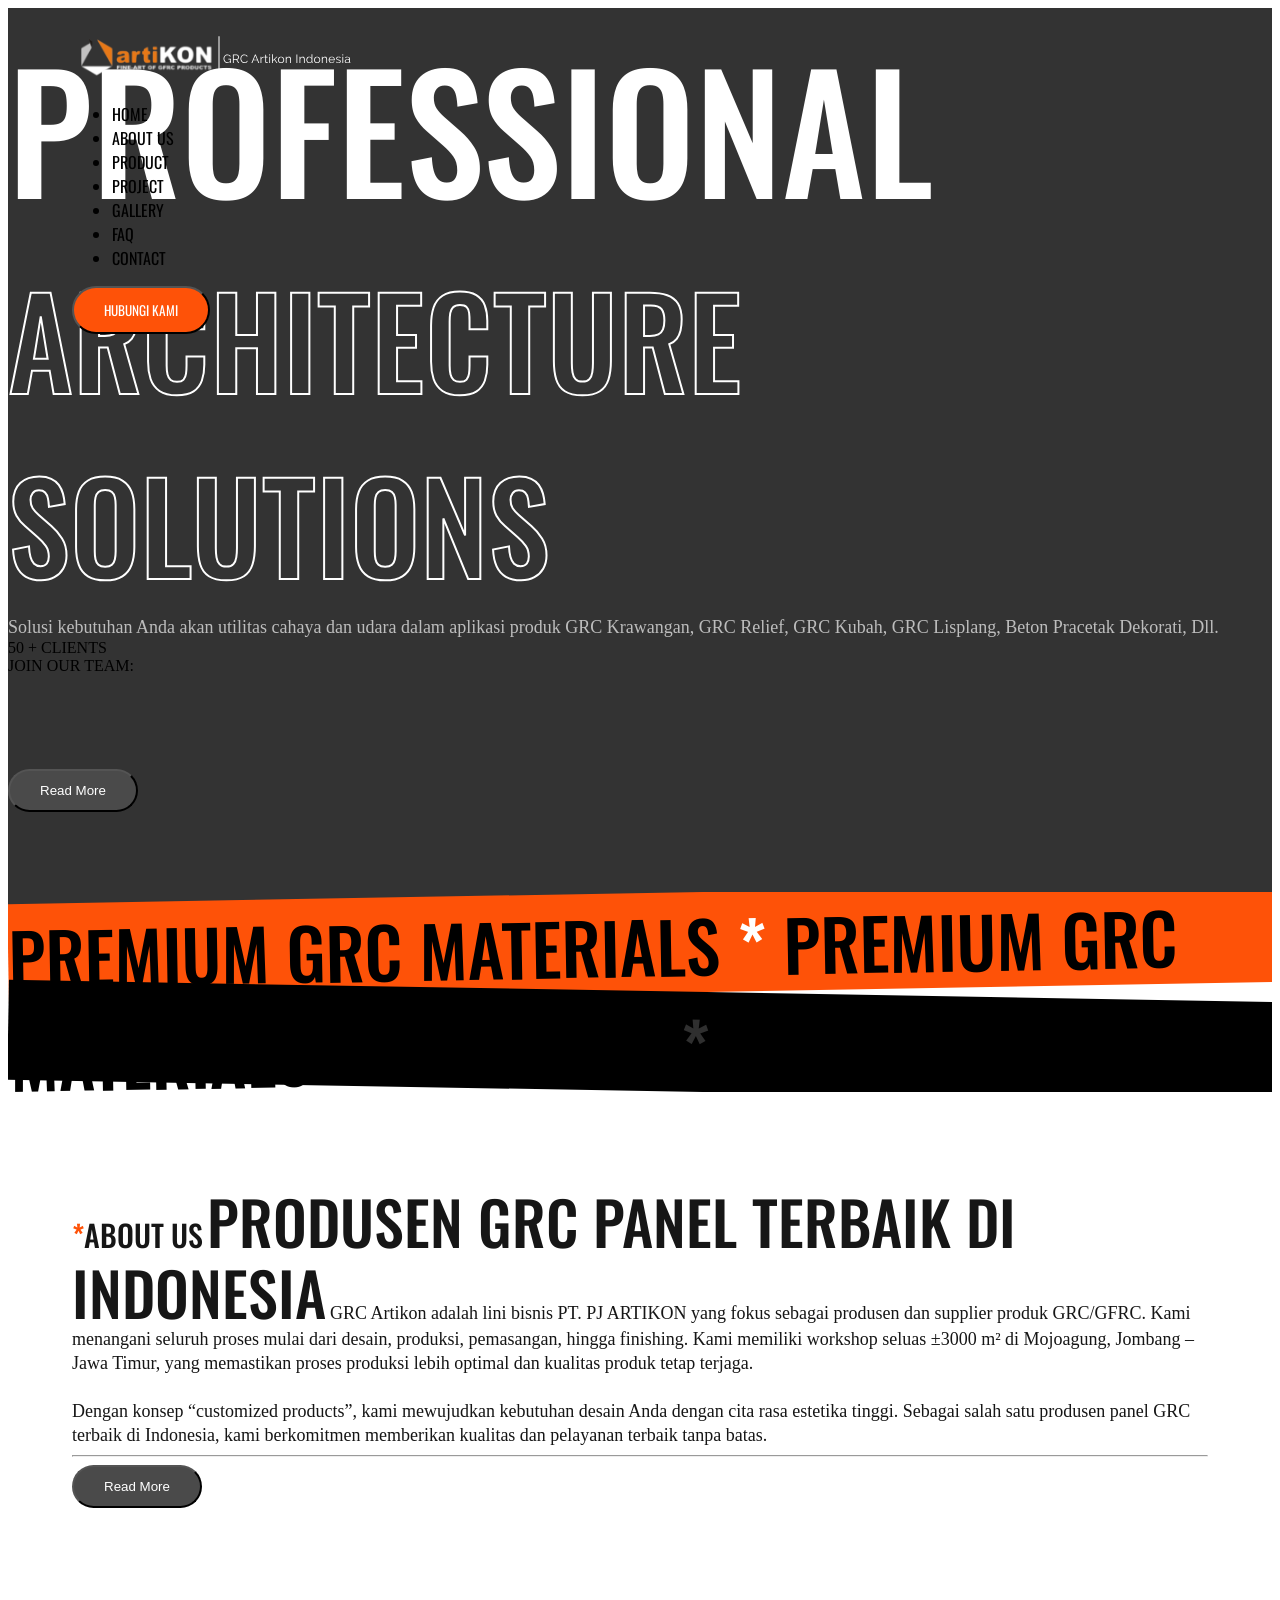
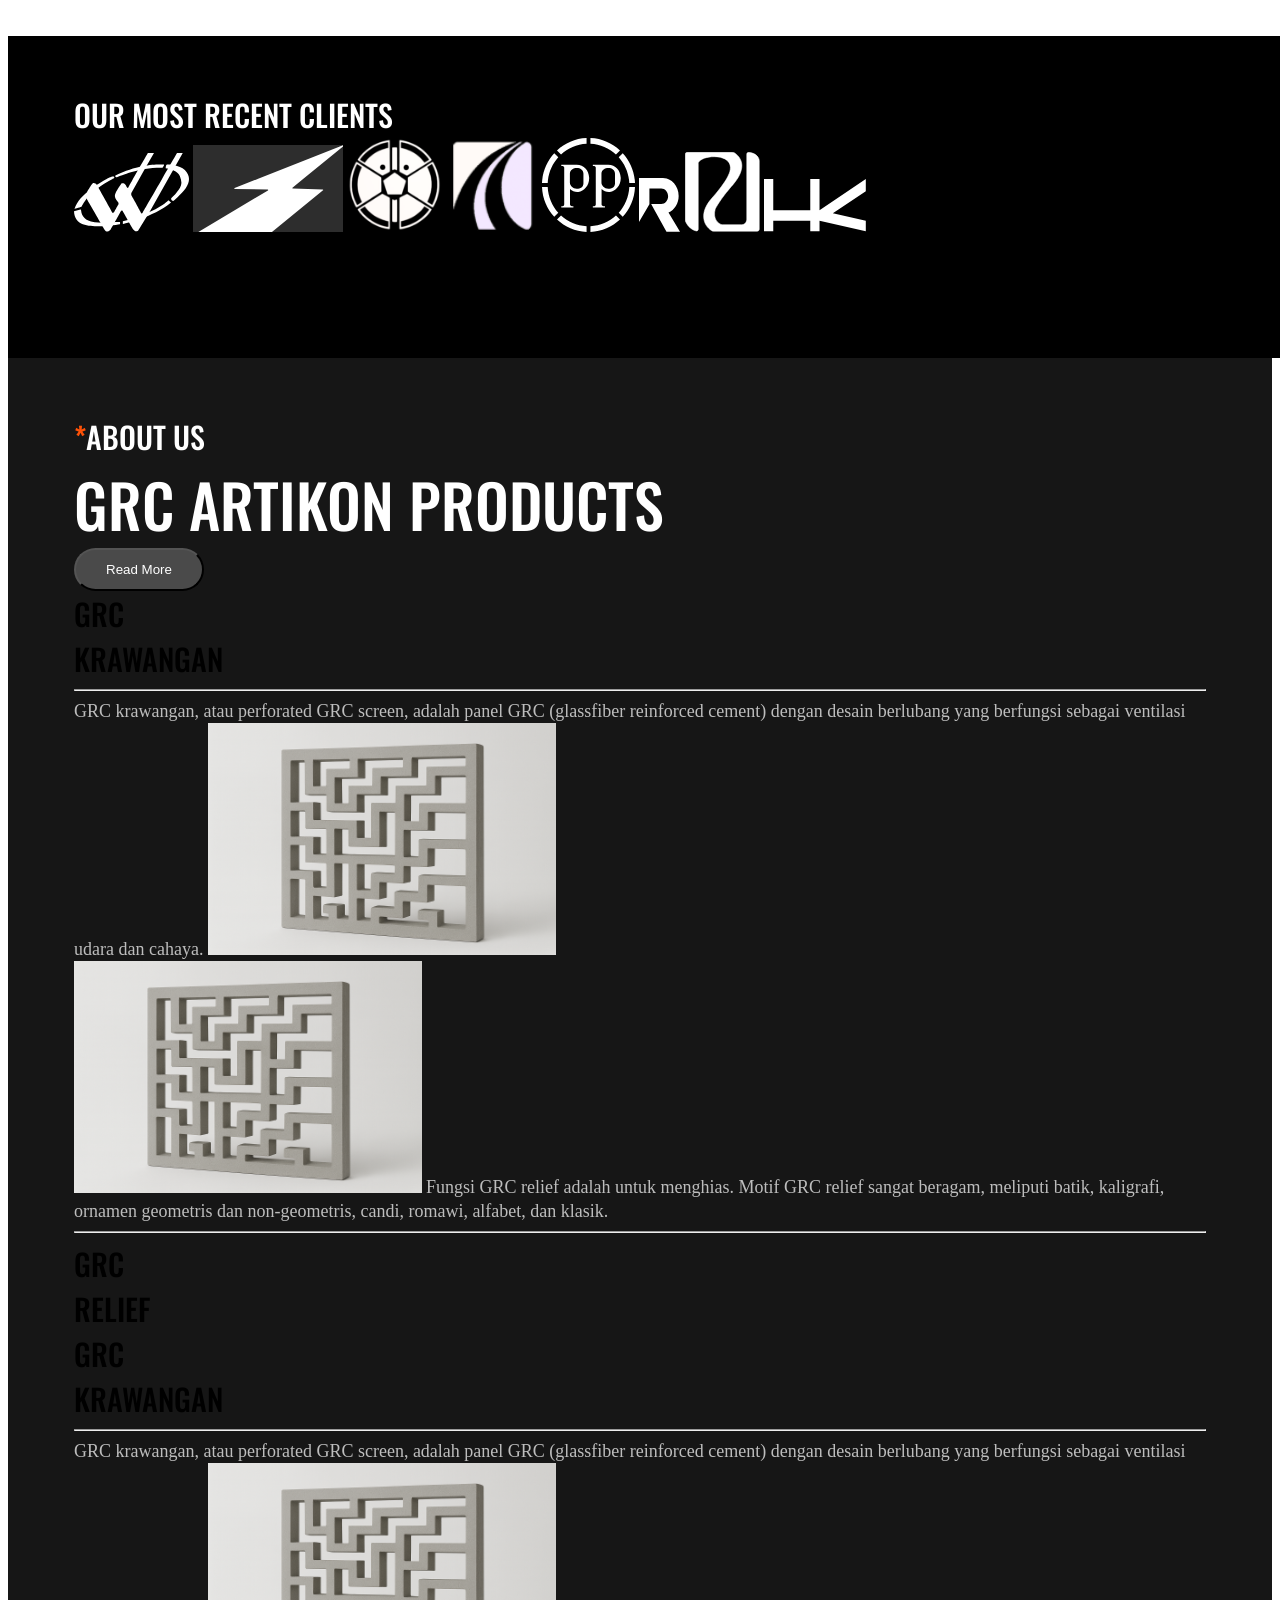
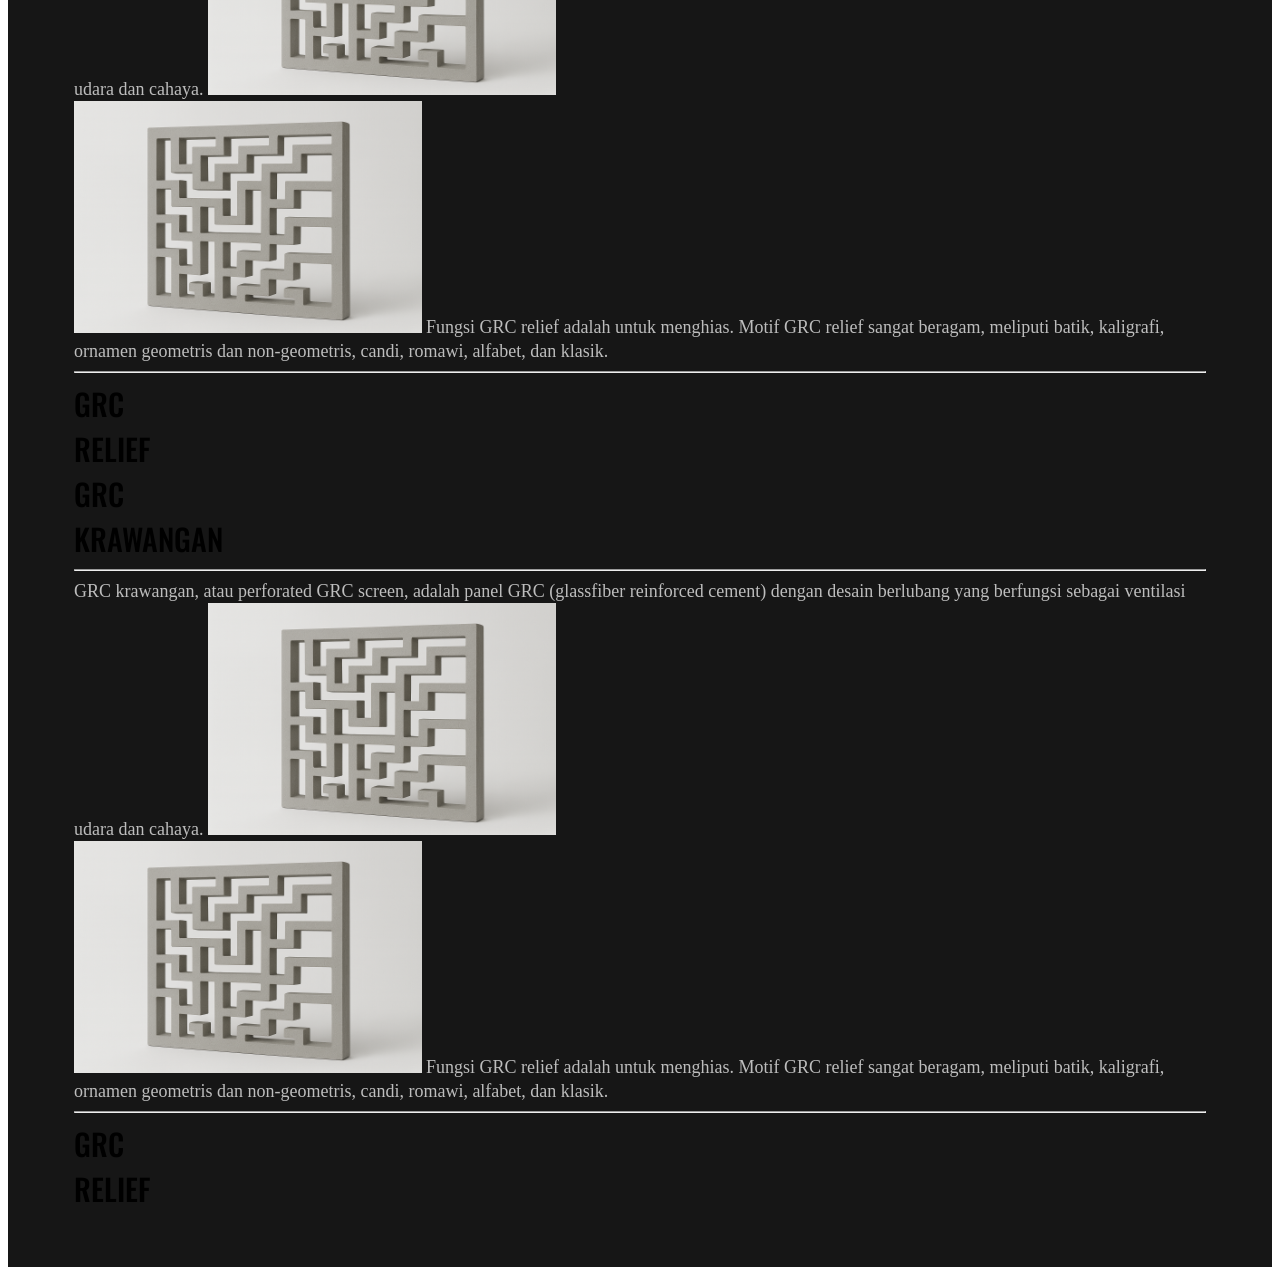
==== index.html @ be8dca6e "Signed-off-by: mhmfarhan <frhn.sidoarjo@gmail.com>" ====
<!DOCTYPE html>
<html lang="en">
<head>
  <meta charset="UTF-8">
  <meta name="viewport" content="width=device-width, initial-scale=1.0">
  <script src="https://cdn.jsdelivr.net/npm/@tailwindcss/browser@4"></script>
  <title>Articon | Landing Page</title>
  <link rel="stylesheet" href="style.css">

  <!-- font -->
  <link rel="preconnect" href="https://fonts.googleapis.com">
  <link rel="preconnect" href="https://fonts.gstatic.com" crossorigin>
  <link href="https://fonts.googleapis.com/css2?family=Oswald:wght@200..700&display=swap" rel="stylesheet">

  <!-- font awesome -->
  <link rel="stylesheet" href="https://cdnjs.cloudflare.com/ajax/libs/font-awesome/7.0.1/css/all.min.css" integrity="sha512-2SwdPD6INVrV/lHTZbO2nodKhrnDdJK9/kg2XD1r9uGqPo1cUbujc+IYdlYdEErWNu69gVcYgdxlmVmzTWnetw==" crossorigin="anonymous" referrerpolicy="no-referrer" />
</head>
<body>
    <!-- hero -->
    <div class="hero-main">
      <!-- navbar -->
      <div style="position: absolute; top: 0; left: 0; width: 100%;">
        <div class="flex flex-nowrap flex-row items-center justify-between navbar-main" style="padding: 1.5rem 4rem;">
          <img src="./assets/logo.svg" alt="">
          <ul class="flex flex-row items-center justify-center gap-8 ml-8 text-oswald text-white">
            <li>HOME</li>
            <li>ABOUT US</li>
            <li>PRODUCT</li>
            <li>PROJECT</li>
            <li>GALLERY</li>
            <li>FAQ</li>
            <li>CONTACT</li>
          </ul>
          <button class="text-oswald" style="background-color: #FE5208; padding: 12px 30px; border-radius: 100px; color: white;">
            <i class="fa-brands fa-whatsapp"></i>
            HUBUNGI KAMI
          </button>
        </div>
      </div>
  
      <div class="flex flex-col w-full h-full justify-center items-center">
        <span style="font-size: 160px; font-family: 'Oswald'; font-weight: 500; color: white">
          PROFESSIONAL  
        </span>
        <span style="font-size: 125px; font-family: 'Oswald'; font-weight: 500; color: transparent; -webkit-text-stroke: 2px white;">ARCHITECTURE SOLUTIONS</span>
  
        <div class="flex flex-row items-center justify-between gap-4 mt-8">
          <div class="flex-1">
            <span style="font-family: 'Roboto'; font-weight: 400; color: #BDBDBD; font-size: 18px; line-height: 24px;">Solusi kebutuhan Anda akan utilitas cahaya dan udara dalam aplikasi produk GRC Krawangan, GRC Relief, GRC Kubah, GRC Lisplang, Beton Pracetak Dekorati, Dll.</span>
          </div>
          <div class="flex-1 flex flex-row items-center justify-center gap-4 text-white">
            <div class="flex flex-col">
              <span>50 +</span>
              <span>CLIENTS</span>
            </div>
            <div class="flex flex-col">
              <span>JOIN OUR TEAM:</span>
              <div class="flex -space-x-1 overflow-hidden">
                <img src="https://images.unsplash.com/photo-1491528323818-fdd1faba62cc?ixlib=rb-1.2.1&ixid=eyJhcHBfaWQiOjEyMDd9&auto=format&fit=facearea&facepad=2&w=256&h=256&q=80" alt="" class="inline-block size-6 rounded-full ring-2 ring-gray-900 outline -outline-offset-1 outline-white/10" />
                <img src="https://images.unsplash.com/photo-1550525811-e5869dd03032?ixlib=rb-1.2.1&auto=format&fit=facearea&facepad=2&w=256&h=256&q=80" alt="" class="inline-block size-6 rounded-full ring-2 ring-gray-900 outline -outline-offset-1 outline-white/10" />
                <img src="https://images.unsplash.com/photo-1500648767791-00dcc994a43e?ixlib=rb-1.2.1&ixid=eyJhcHBfaWQiOjEyMDd9&auto=format&fit=facearea&facepad=2.25&w=256&h=256&q=80" alt="" class="inline-block size-6 rounded-full ring-2 ring-gray-900 outline -outline-offset-1 outline-white/10" />
                <img src="https://images.unsplash.com/photo-1472099645785-5658abf4ff4e?ixlib=rb-1.2.1&ixid=eyJhcHBfaWQiOjEyMDd9&auto=format&fit=facearea&facepad=2&w=256&h=256&q=80" alt="" class="inline-block size-6 rounded-full ring-2 ring-gray-900 outline -outline-offset-1 outline-white/10" />
              </div>
            </div>
          </div>
        </div>
      </div>
      <div style="position: absolute; bottom: 0; width: 100%; display: flex; justify-content: center; align-items: center;">
        <div style="position: absolute; bottom: 100px; width: 100%;" class="flex flex-row items-center justify-center gap-4">
          <button style="background-color: #4A4A4A; padding: 12px 30px; border-radius: 100px; color: white;">Read More</button>
          <div class="rounded-full w-12 h-12 flex items-center justify-center" style="background-color: #FE5208;">
            <i class="fa-solid fa-play" style="color: white;"></i>
          </div>
        </div>
        <img src="./assets/person.svg" alt="" style="max-width: 100%;">
      </div>
      <!-- double marquee -->
        <div style="position: absolute; bottom: -180px; left: 0px; width: 100%; z-index: 999; overflow: hidden; height: 200px;">
          <div class="py-3 marquee-one flex items-center">
            <span class="text-oswald" style="font-size: 70px; font-weight: 500;">PREMIUM GRC MATERIALS <span style="color: #FFFFFF">*</span> PREMIUM GRC MATERIALS</span>
          </div>
          <div class="py-3 marquee-two text-white flex items-center">
            <span class="text-oswald" style="font-size: 70px; font-weight: 500;">STRUCTURAL STRENGHT <span style="color: #2F2F2F">*</span> STRUCTURAL STRENGHT</span>
          </div>
        </div>
    </div>

    <span></span>
    <!-- about us -->
    <div class="flex flex-row items-center justify-between gap-20" style="margin-top: 16rem; padding: 0 4rem; margin-bottom: 8rem;">
      <div>
        <img src="./assets/about.svg" alt="">
      </div>
      <div class="flex-1 flex flex-col gap-10">
        <span style="font-family: 'Oswald'; font-weight: 500; font-size: 30px; color: #161616;"><span style="color: #FE5208">*</span>ABOUT US</span>
        <span style="font-family: 'Oswald'; font-weight: 500; font-size: 60px; line-height: 70px; color: #161616;">PRODUSEN GRC PANEL TERBAIK DI INDONESIA</span>
        <span style="font-family: 'Roboto'; font-weight: 400; font-size: 18px; line-height: 24px; color: #161616;">
          GRC Artikon adalah lini bisnis PT. PJ ARTIKON yang fokus sebagai produsen dan supplier produk GRC/GFRC. Kami menangani seluruh proses mulai dari desain, produksi, pemasangan, hingga finishing. Kami memiliki workshop seluas ±3000 m² di Mojoagung, Jombang – Jawa Timur, yang memastikan proses produksi lebih optimal dan kualitas produk tetap terjaga.
          <br>
          <br>
          Dengan konsep “customized products”, kami mewujudkan kebutuhan desain Anda dengan cita rasa estetika tinggi. Sebagai salah satu produsen panel GRC terbaik di Indonesia, kami berkomitmen memberikan kualitas dan pelayanan terbaik tanpa batas.
        </span>
        <hr class="my-16 border-t border-[#161616] w-full">
        <div class="flex flex-row justify-between">
          <button style="background-color: #4A4A4A; padding: 12px 30px; border-radius: 100px; color: white;">Read More</button>
          <div class="flex flex-row gap-4">
            <div class="rounded-full w-12 h-12 flex items-center justify-center" style="background-color: #FE5208;">
              <i class="fa-brands fa-instagram" style="color: white;"></i>
            </div>
            <div class="rounded-full w-12 h-12 flex items-center justify-center" style="background-color: #FE5208;">
              <i class="fa-brands fa-twitter" style="color: white;"></i>
            </div>
            <div class="rounded-full w-12 h-12 flex items-center justify-center" style="background-color: #FE5208;">
              <i class="fa-brands fa-facebook-f" style="color: white;"></i>
            </div>
            <div class="rounded-full w-12 h-12 flex items-center justify-center" style="background-color: #FE5208;">
              <i class="fa-brands fa-youtube" style="color: white;"></i>
            </div>
          </div>
        </div>
      </div>
    </div>

    <!-- our clients -->
    <div style="background-color: #000000; height: 13.125rem; width: 100%; padding: 3.5rem 4.125rem;">
      <div class="flex flex-row gap-4">
        <div class="basis-2/12 border-r border-white flex items-center justify-center" style="padding-right: 1.5rem;">
          <span style="font-family: 'Oswald'; font-weight: 500; font-size: 30px; color: #FFFFFF;">
            OUR MOST RECENT CLIENTS
          </span>
        </div>
        <div class="basis-10/12 flex flex-row items-center justify-between h-full gap-4">
          <img src="./assets/client/logo1.svg" alt="">
          <img src="./assets/client/logo2.svg" alt="">
          <img src="./assets/client/logo3.svg" alt="">
          <img src="./assets/client/logo4.svg" alt="">
          <img src="./assets/client/logo5.svg" alt="">
          <img src="./assets/client/logo6.svg" alt="">
          <img src="./assets/client/logo7.svg" alt="">
          <img src="./assets/client/logo8.svg" alt="">
        </div>
      </div>
    </div>

    <!-- product -->
    <div style="background-color: #161616; padding: 3.5rem 4.125rem;">
      <div class="flex flex-row gap-4 mb-8">
        <div class="basis-4/12">
          <span style="font-family: 'Oswald'; font-weight: 500; font-size: 30px; color: #FFFFFF;"><span style="color: #FE5208">*</span>ABOUT US</span>
        </div>
        <div class="basis-4/12">
          <span style="font-family: 'Oswald'; font-weight: 500; font-size: 60px; color: #FFFFFF;">GRC ARTIKON PRODUCTS</span>
        </div>
        <div class="basis-4/12 flex justify-end items-start">
          <button style="background-color: #4A4A4A; padding: 12px 30px; border-radius: 100px; color: white;">
            Read More
          </button>
        </div>
      </div>
      <div class="grid grid-cols-12 gap-4">
        <!-- black -->
        <div class="col-span-4 bg-[#1C1C1C] px-4 py-8 ">
          <div class="flex flex-row justify-between gap-4">
            <span class="text-oswald text-white" style="font-size: 30px; font-weight: 500;">
              GRC <br> KRAWANGAN
            </span>
            <div class="rounded-full bg-[#000000] w-12 h-12 flex items-center justify-center">
              <i class="fa-solid fa-arrow-down" style="color: #FE5208; rotate: -45deg; font-size: xx-large;"></i>
            </div>
          </div>
          <hr class="my-4 border-t border-[#4A4A4A] w-full">
          <span style="font-family: 'Roboto'; font-weight: 400; color: #BDBDBD; font-size: 18px; line-height: 24px;">
            GRC krawangan, atau perforated GRC screen, adalah panel GRC (glassfiber reinforced cement) dengan desain berlubang yang berfungsi sebagai ventilasi udara dan cahaya.
          </span>
          <img src="./assets/product.svg" class="mt-12 w-full" alt="">
        </div>
        <!-- orange -->
        <div class="col-span-4 bg-[#FE5208] px-4 py-8">
          <img src="./assets/product.svg" class="mb-12 w-full" alt="">
          <span style="font-family: 'Roboto'; font-weight: 400; color: #BDBDBD; font-size: 18px; line-height: 24px;">
            Fungsi GRC relief adalah untuk menghias. Motif GRC relief sangat beragam, meliputi batik, kaligrafi, ornamen geometris dan non-geometris, candi, romawi, alfabet, dan klasik.
          </span>
          <hr class="my-4 border-t border-[#4A4A4A] w-full">
          <div class="flex flex-row justify-between gap-4">
            <span class="text-oswald text-white" style="font-size: 30px; font-weight: 500;">
              GRC <br> RELIEF
            </span>
            <div class="rounded-full bg-[#000000] w-12 h-12 flex items-center justify-center">
              <i class="fa-solid fa-arrow-down" style="color: #FE5208; rotate: -45deg; font-size: xx-large;"></i>
            </div>
          </div>
        </div>
        <!-- black -->
        <div class="col-span-4 bg-[#1C1C1C] px-4 py-8 ">
          <div class="flex flex-row justify-between gap-4">
            <span class="text-oswald text-white" style="font-size: 30px; font-weight: 500;">
              GRC <br> KRAWANGAN
            </span>
            <div class="rounded-full bg-[#000000] w-12 h-12 flex items-center justify-center">
              <i class="fa-solid fa-arrow-down" style="color: #FE5208; rotate: -45deg; font-size: xx-large;"></i>
            </div>
          </div>
          <hr class="my-4 border-t border-[#4A4A4A] w-full">
          <span style="font-family: 'Roboto'; font-weight: 400; color: #BDBDBD; font-size: 18px; line-height: 24px;">
            GRC krawangan, atau perforated GRC screen, adalah panel GRC (glassfiber reinforced cement) dengan desain berlubang yang berfungsi sebagai ventilasi udara dan cahaya.
          </span>
          <img src="./assets/product.svg" class="mt-12 w-full" alt="">
        </div>
        <!-- orange -->
        <div class="col-span-4 bg-[#FE5208] px-4 py-8">
          <img src="./assets/product.svg" class="mb-12 w-full" alt="">
          <span style="font-family: 'Roboto'; font-weight: 400; color: #BDBDBD; font-size: 18px; line-height: 24px;">
            Fungsi GRC relief adalah untuk menghias. Motif GRC relief sangat beragam, meliputi batik, kaligrafi, ornamen geometris dan non-geometris, candi, romawi, alfabet, dan klasik.
          </span>
          <hr class="my-4 border-t border-[#4A4A4A] w-full">
          <div class="flex flex-row justify-between gap-4">
            <span class="text-oswald text-white" style="font-size: 30px; font-weight: 500;">
              GRC <br> RELIEF
            </span>
            <div class="rounded-full bg-[#000000] w-12 h-12 flex items-center justify-center">
              <i class="fa-solid fa-arrow-down" style="color: #FE5208; rotate: -45deg; font-size: xx-large;"></i>
            </div>
          </div>
        </div>
        <!-- black -->
        <div class="col-span-4 bg-[#1C1C1C] px-4 py-8 ">
          <div class="flex flex-row justify-between gap-4">
            <span class="text-oswald text-white" style="font-size: 30px; font-weight: 500;">
              GRC <br> KRAWANGAN
            </span>
            <div class="rounded-full bg-[#000000] w-12 h-12 flex items-center justify-center">
              <i class="fa-solid fa-arrow-down" style="color: #FE5208; rotate: -45deg; font-size: xx-large;"></i>
            </div>
          </div>
          <hr class="my-4 border-t border-[#4A4A4A] w-full">
          <span style="font-family: 'Roboto'; font-weight: 400; color: #BDBDBD; font-size: 18px; line-height: 24px;">
            GRC krawangan, atau perforated GRC screen, adalah panel GRC (glassfiber reinforced cement) dengan desain berlubang yang berfungsi sebagai ventilasi udara dan cahaya.
          </span>
          <img src="./assets/product.svg" class="mt-12 w-full" alt="">
        </div>
        <!-- orange -->
        <div class="col-span-4 bg-[#FE5208] px-4 py-8">
          <img src="./assets/product.svg" class="mb-12 w-full" alt="">
          <span style="font-family: 'Roboto'; font-weight: 400; color: #BDBDBD; font-size: 18px; line-height: 24px;">
            Fungsi GRC relief adalah untuk menghias. Motif GRC relief sangat beragam, meliputi batik, kaligrafi, ornamen geometris dan non-geometris, candi, romawi, alfabet, dan klasik.
          </span>
          <hr class="my-4 border-t border-[#4A4A4A] w-full">
          <div class="flex flex-row justify-between gap-4">
            <span class="text-oswald text-white" style="font-size: 30px; font-weight: 500;">
              GRC <br> RELIEF
            </span>
            <div class="rounded-full bg-[#000000] w-12 h-12 flex items-center justify-center">
              <i class="fa-solid fa-arrow-down" style="color: #FE5208; rotate: -45deg; font-size: xx-large;"></i>
            </div>
          </div>
        </div>
      </div>
    </div>
</body>
</html>
---- style.css ----
/* * {
    margin: 0;
    padding: 0;
    box-sizing: border-box;
} */

.text-oswald {
    font-family: 'Oswald', sans-serif;
}

.two-lines {
  display: -webkit-box;
  -webkit-line-clamp: 2;
  -webkit-box-orient: vertical;
  overflow: hidden;
}

.navbar-main {
    width: 100%;
    height: 60px;
    /* background-color: #333; */
    z-index: 10;
}
/* .navbar-main:hover {
    background-color: #555;
} */

.hero-main {
  position: relative;
  background-image: url('./assets/hero.svg');
  background-size: cover;
  background-position: center;
  height: 904px;
  width: 100%;
  z-index: 0;
}

 .hero-main::before {
  content: "";
  position: absolute;
  top: 0;
  left: 0;
  width: 100%;
  height: 904px;
  background: rgba(0,0,0,0.8); /* atur tingkat redup */
  pointer-events: none;
  z-index: -1;
}

.marquee-one {
  width: 110%;
  height: 100px;
  background: #FE5208;
  /* background-size: contain;
  animation: marqueeAnimation 10s linear infinite; */
  rotate: 359deg;
}

.marquee-two {
  width: 110%;
  height: 100px;
  background: #000000;
  /* background-size: contain;
  animation: marqueeAnimation 10s linear infinite; */
  rotate: 1deg;
}
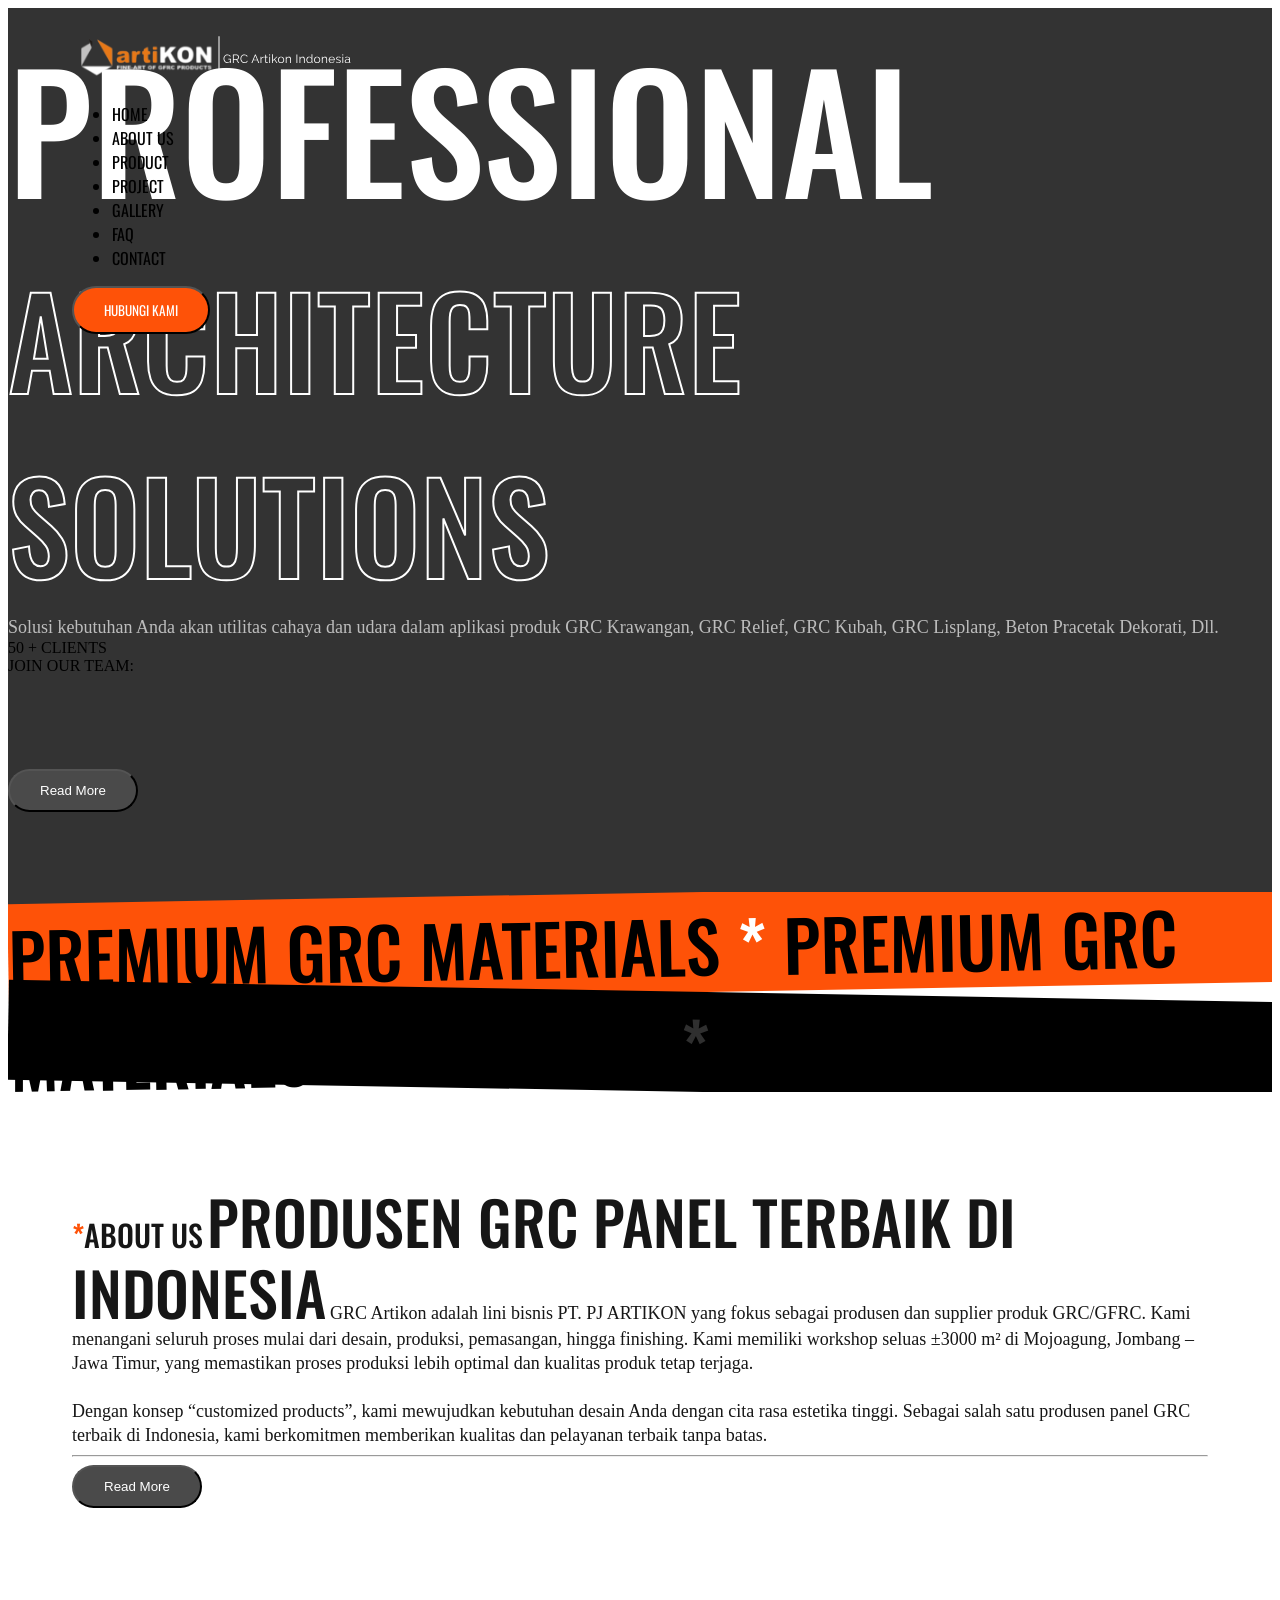
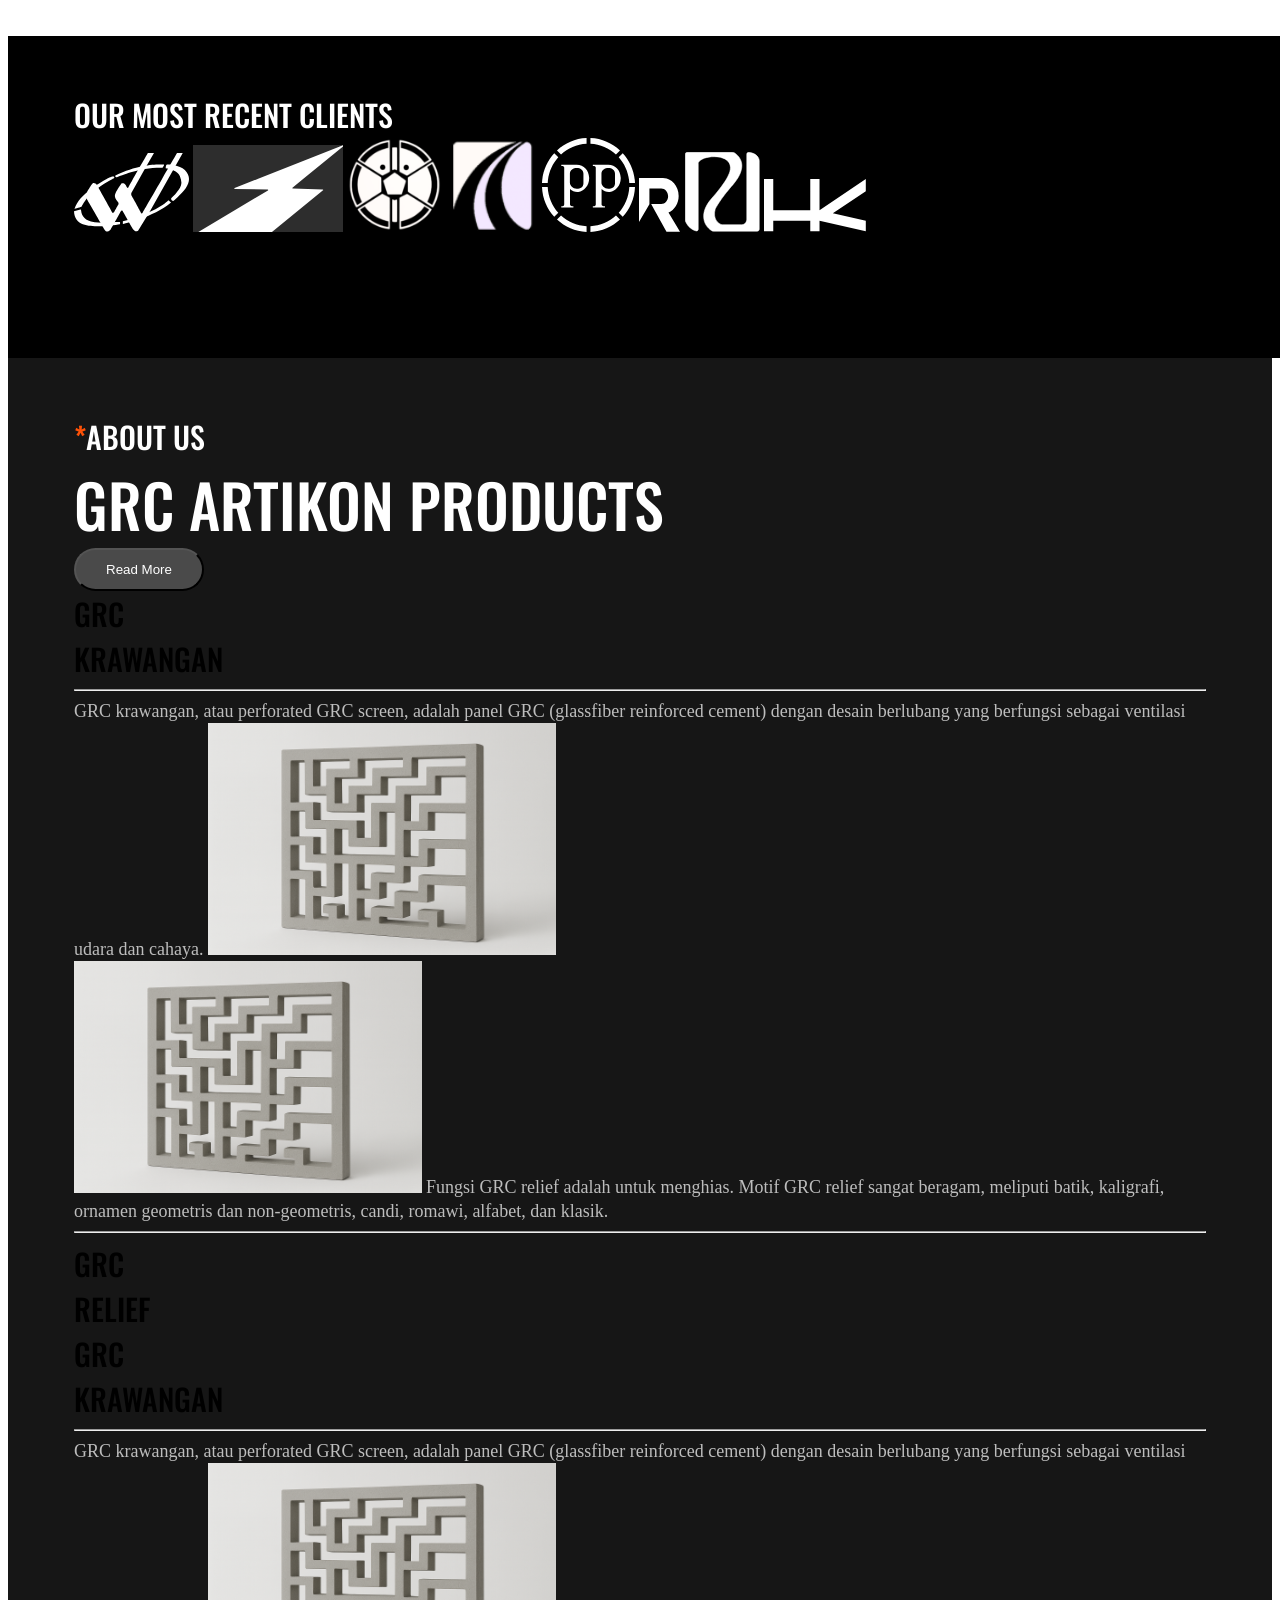
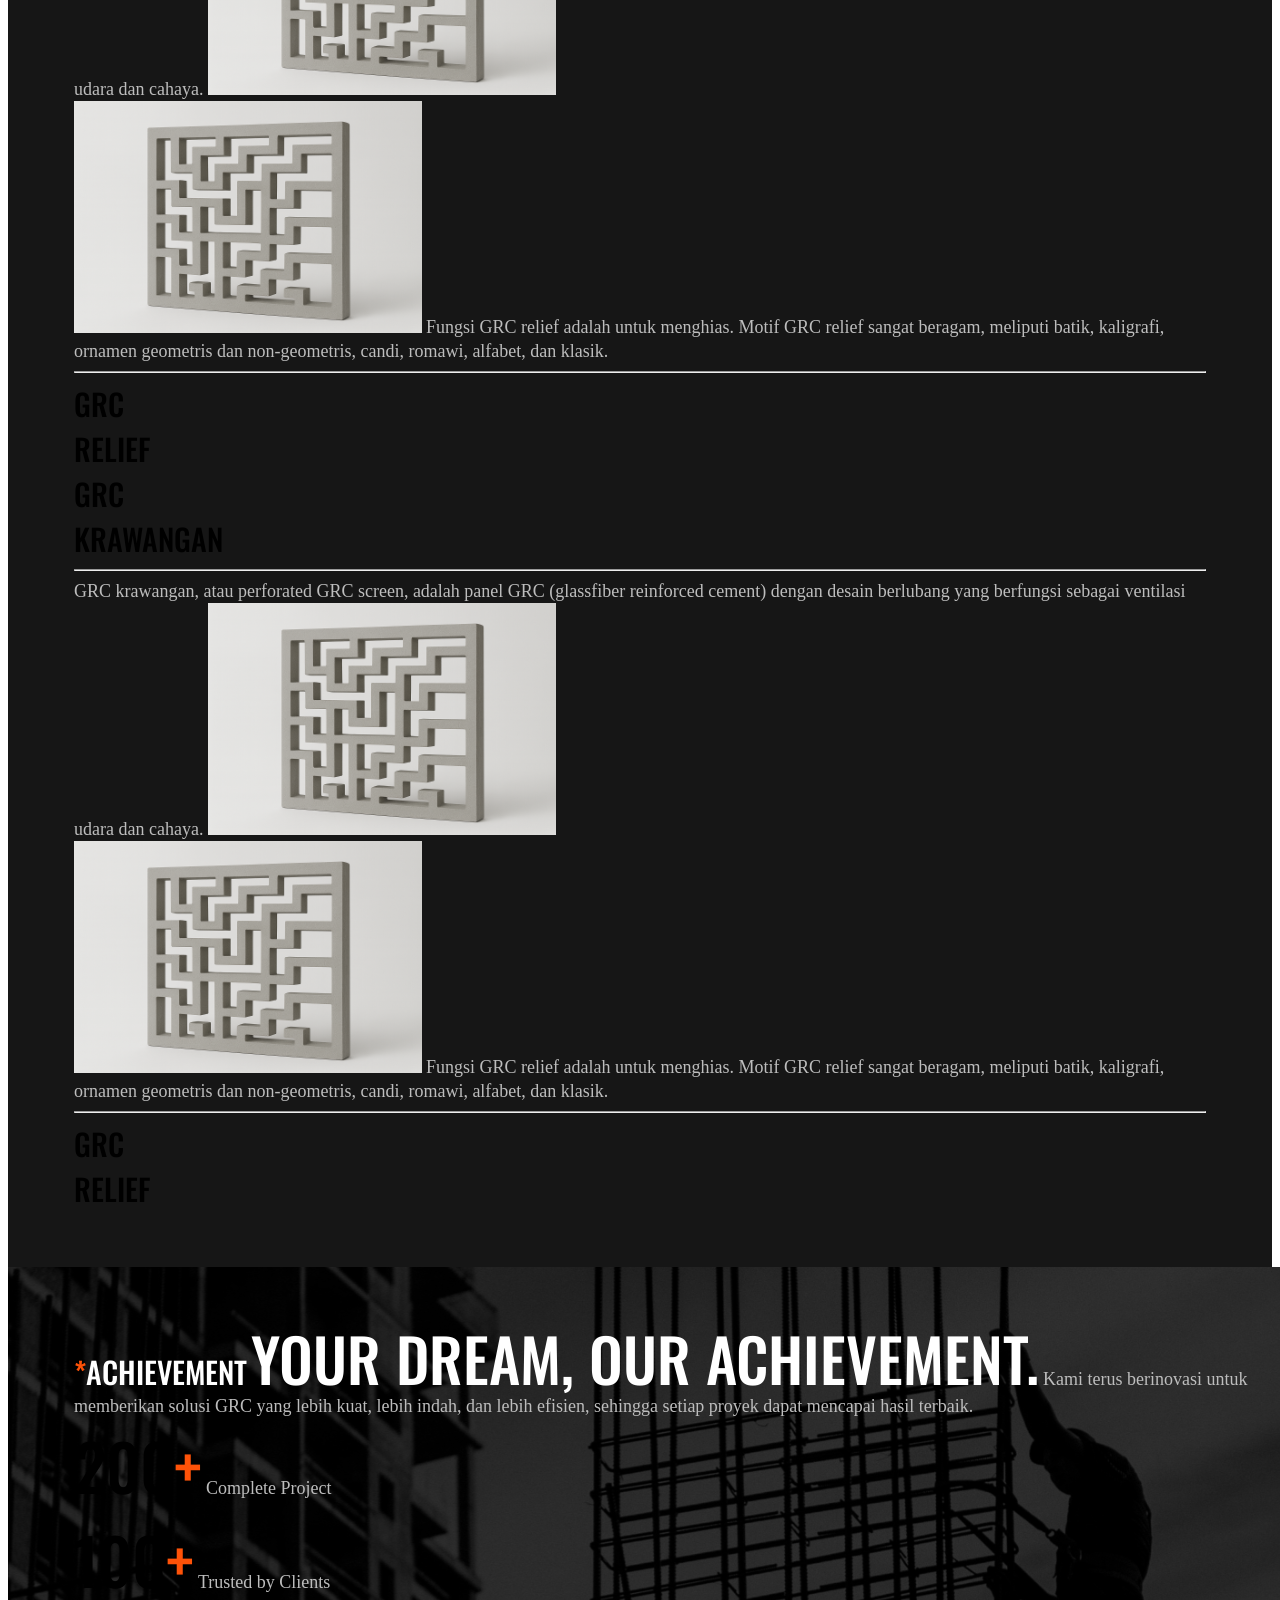
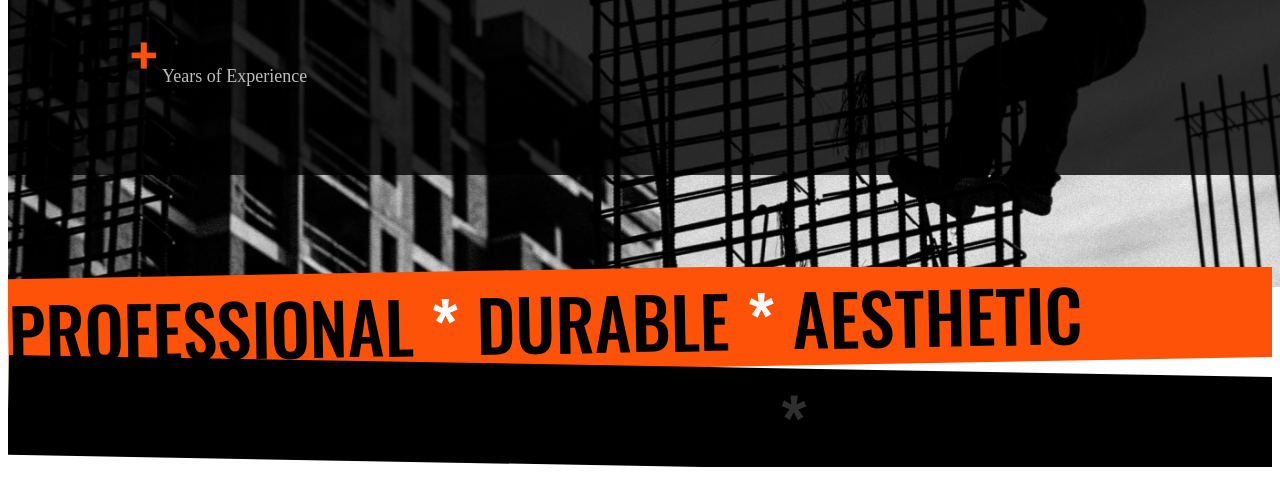
==== commit 5b953861: "Signed-off-by: mhmfarhan <frhn.sidoarjo@gmail.com>" ====
--- a/index.html
+++ b/index.html
@@ -75,14 +75,14 @@
         <img src="./assets/person.svg" alt="" style="max-width: 100%;">
       </div>
       <!-- double marquee -->
-        <div style="position: absolute; bottom: -180px; left: 0px; width: 100%; z-index: 999; overflow: hidden; height: 200px;">
-          <div class="py-3 marquee-one flex items-center">
-            <span class="text-oswald" style="font-size: 70px; font-weight: 500;">PREMIUM GRC MATERIALS <span style="color: #FFFFFF">*</span> PREMIUM GRC MATERIALS</span>
-          </div>
-          <div class="py-3 marquee-two text-white flex items-center">
-            <span class="text-oswald" style="font-size: 70px; font-weight: 500;">STRUCTURAL STRENGHT <span style="color: #2F2F2F">*</span> STRUCTURAL STRENGHT</span>
-          </div>
-        </div>
+      <div style="position: absolute; bottom: -180px; left: 0px; width: 100%; z-index: 999; overflow: hidden; height: 200px;">
+        <div class="py-3 marquee-one flex items-center">
+          <span class="text-oswald" style="font-size: 70px; font-weight: 500;">PREMIUM GRC MATERIALS <span style="color: #FFFFFF">*</span> PREMIUM GRC MATERIALS</span>
+        </div>
+        <div class="py-3 marquee-two text-white flex items-center">
+          <span class="text-oswald" style="font-size: 70px; font-weight: 500;">STRUCTURAL STRENGHT <span style="color: #2F2F2F">*</span> STRUCTURAL STRENGHT</span>
+        </div>
+      </div>
     </div>
 
     <span></span>
@@ -256,5 +256,47 @@
         </div>
       </div>
     </div>
+
+    <!-- achivement -->
+    <div class="flex flex-row items-center gap-4 achivement-div">
+      <div class="basis-5/12 flex flex-col gap-4">
+        <span style="font-family: 'Oswald'; font-weight: 500; font-size: 30px; color: #FFFFFF;"><span style="color: #FE5208">*</span>ACHIEVEMENT</span>
+        <span style="font-family: 'Oswald'; font-weight: 500; font-size: 60px; line-height: 70px; color: #FFFFFF;">YOUR DREAM, OUR ACHIEVEMENT.</span>
+        <span style="font-family: 'Roboto'; font-weight: 400; font-size: 18px; line-height: 24px; color: #BDBDBD;">
+          Kami terus berinovasi untuk memberikan solusi GRC yang lebih kuat, lebih indah, dan lebih efisien, sehingga setiap proyek dapat mencapai hasil terbaik.
+        </span>
+      </div>
+      <div class="basis-7/12 flex flex-row gap-4 justify-end items-start">
+        <div class="flex flex-col items-center">
+          <span class="text-oswald text-white" style="font-size: 64px; font-weight: 500;">200<span style="color: #FE5208;">+</span></span>
+          <span style="font-family: 'Roboto'; font-weight: 400; color: #BDBDBD; font-size: 18px; line-height: 24px;">Complete Project</span>
+        </div>
+        <div class="flex flex-col items-center">
+          <span class="text-oswald text-white" style="font-size: 64px; font-weight: 500;">100<span style="color: #FE5208;">+</span></span>
+          <span style="font-family: 'Roboto'; font-weight: 400; color: #BDBDBD; font-size: 18px; line-height: 24px;">Trusted by Clients</span>
+        </div>
+        <div class="flex flex-col items-center">
+          <span class="text-oswald text-white" style="font-size: 64px; font-weight: 500;">15<span style="color: #FE5208;">+</span></span>
+          <span style="font-family: 'Roboto'; font-weight: 400; color: #BDBDBD; font-size: 18px; line-height: 24px;">Years of Experience</span>
+        </div>
+      </div>
+    </div>
+    <!-- double marquee -->
+    <div style="position: relative; width: 100%; height: 200px;">
+      <div style="position: absolute; top: -20px; left: 0px; width: 100%; z-index: 999; overflow: hidden; height: 200px;">
+        <div class="py-3 marquee-one flex items-center">
+          <span class="text-oswald" style="font-size: 70px; font-weight: 500;">
+            PROFESSIONAL
+            <span style="color: #FFFFFF">*</span>
+            DURABLE
+            <span style="color: #FFFFFF">*</span>
+            AESTHETIC
+          </span>
+        </div>
+        <div class="py-3 marquee-two text-white flex items-center">
+          <span class="text-oswald" style="font-size: 70px; font-weight: 500;">GRC MADE FOR EXCELLENCE <span style="color: #2F2F2F">*</span></span>
+        </div>
+      </div>
+    </div>
 </body>
 </html>
--- a/style.css
+++ b/style.css
@@ -35,7 +35,7 @@
   z-index: 0;
 }
 
- .hero-main::before {
+.hero-main::before {
   content: "";
   position: absolute;
   top: 0;
@@ -63,4 +63,27 @@
   /* background-size: contain;
   animation: marqueeAnimation 10s linear infinite; */
   rotate: 1deg;
+}
+
+.achivement-div {
+  position: relative;
+  background-image: url('./assets/achivement.svg');
+  background-size: cover;
+  background-position: center;
+  height: 508px;
+  width: 100%;
+  z-index: 3;
+  padding: 3.5rem 4.125rem;
+}
+
+.achivement-div::before {
+  content: "";
+  position: absolute;
+  top: 0;
+  left: 0;
+  width: 100%;
+  height: 508px;
+  background: rgba(0,0,0,0.8); /* atur tingkat redup */
+  pointer-events: none;
+  z-index: -2;
 }
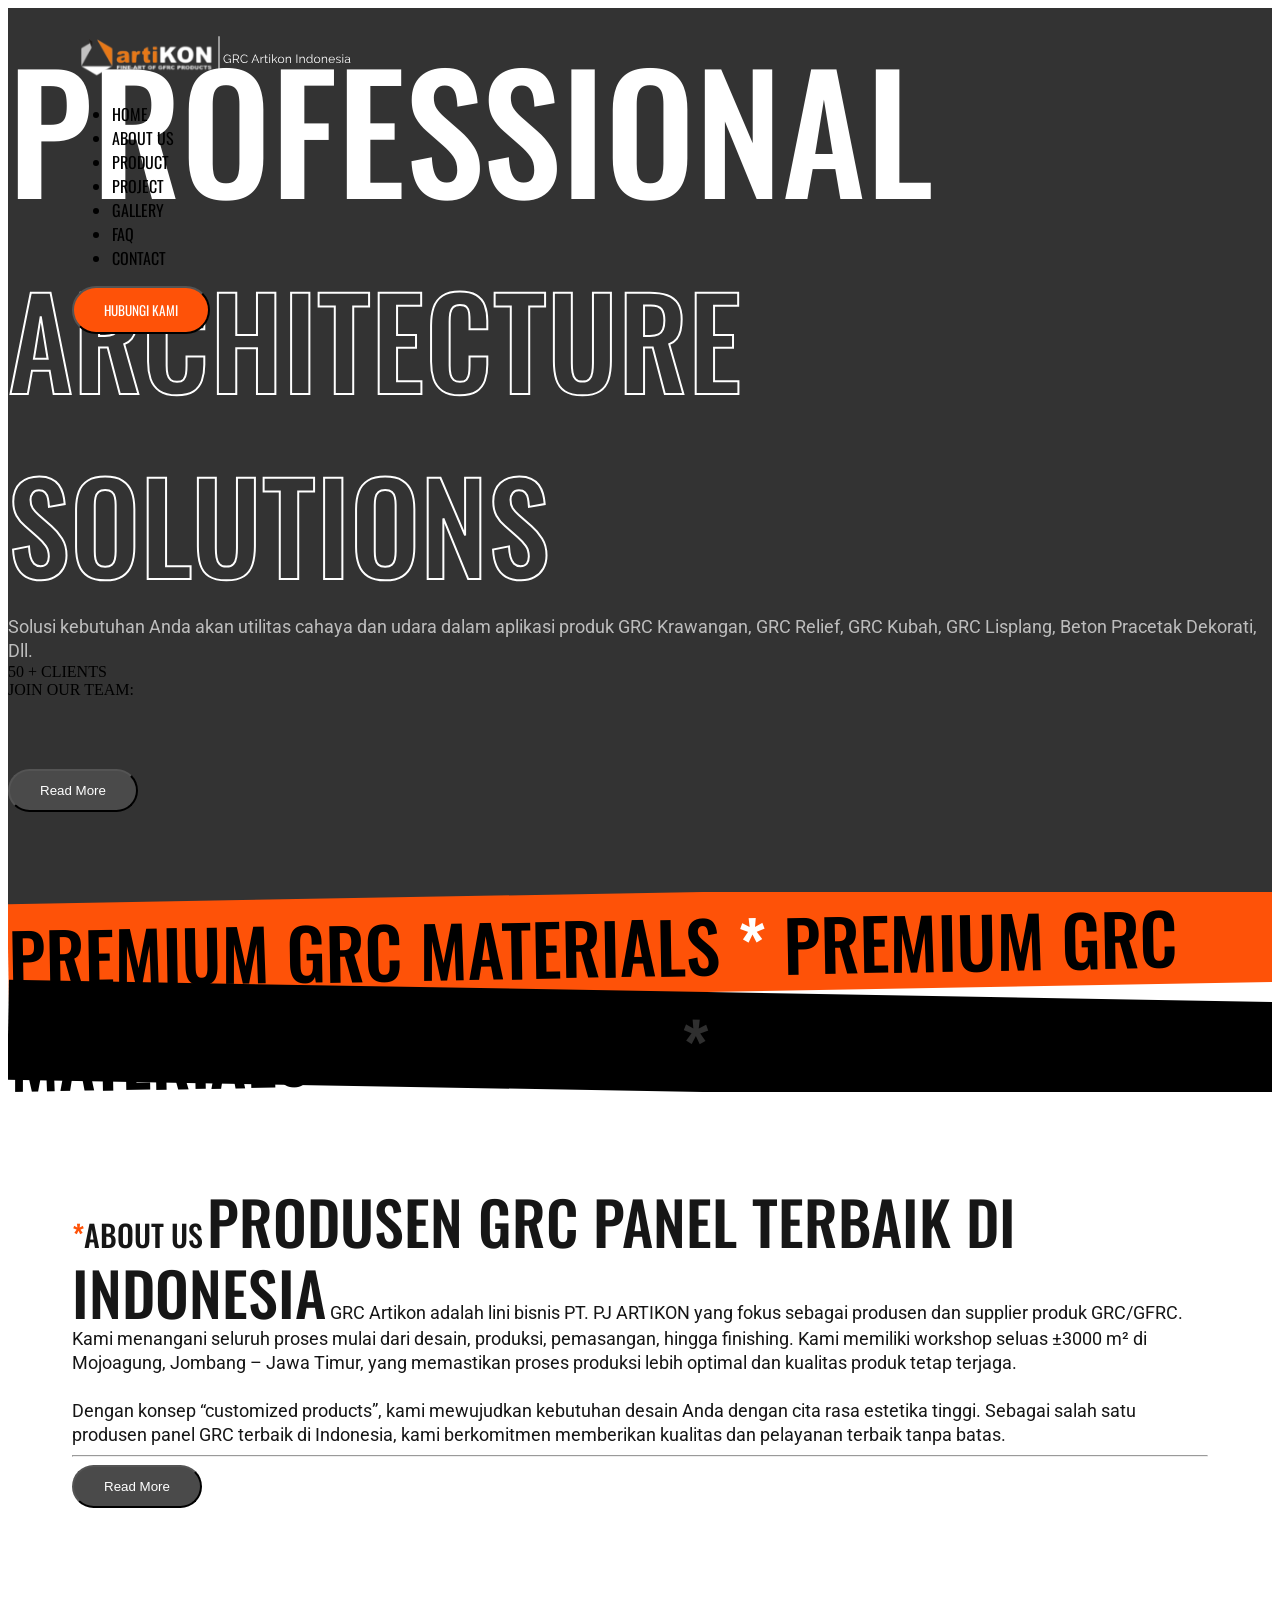
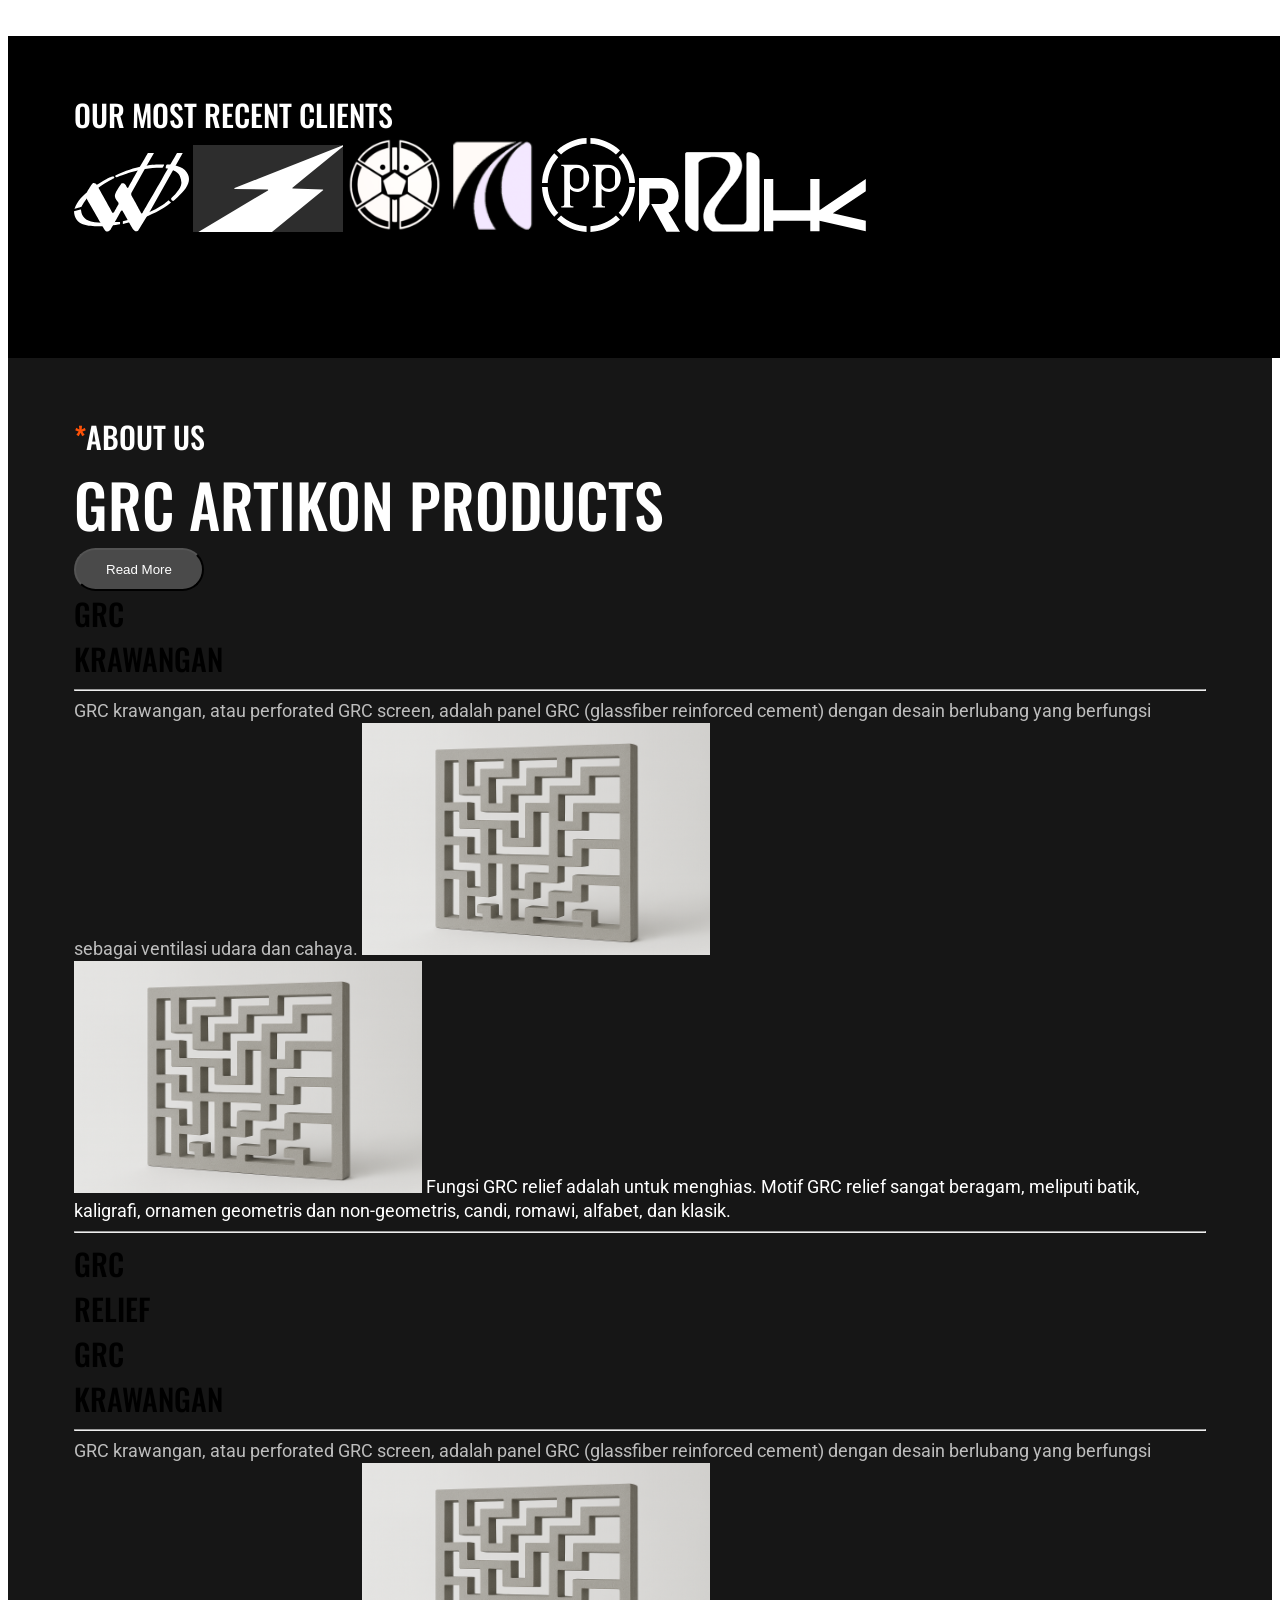
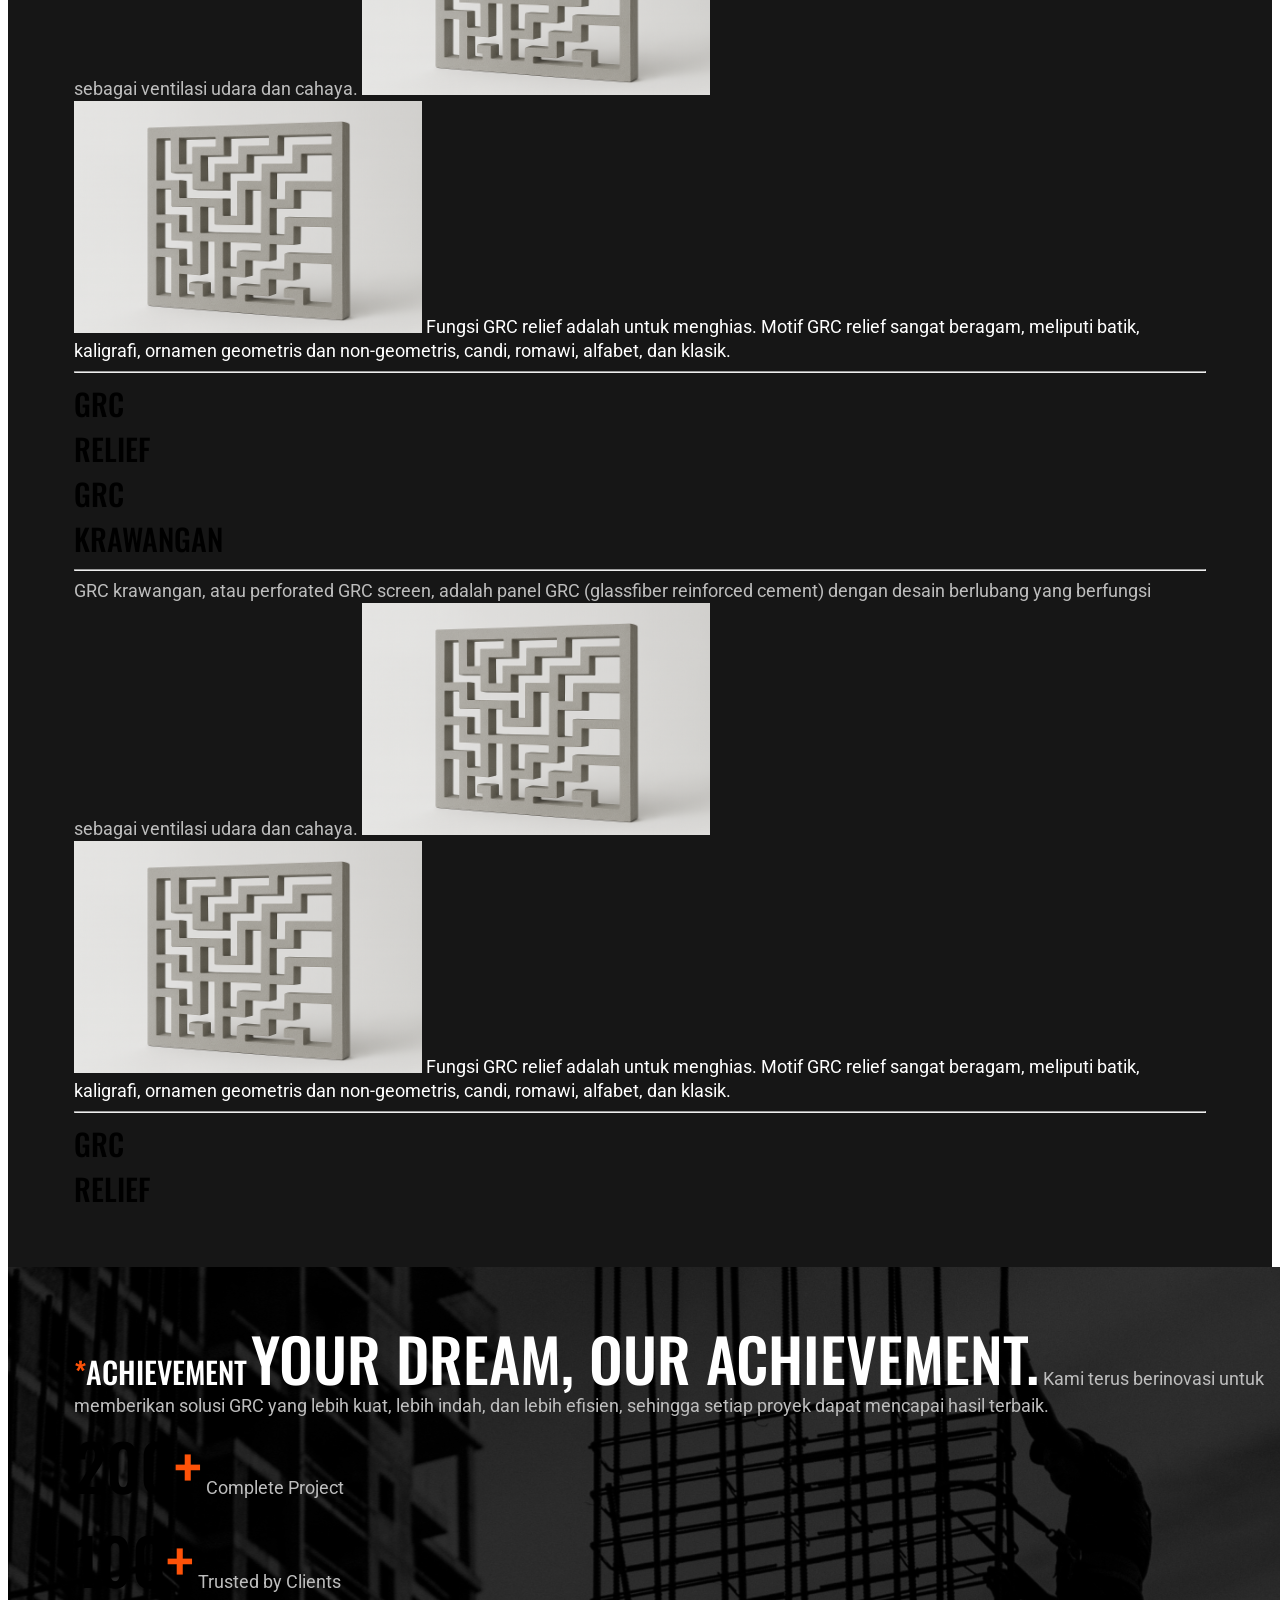
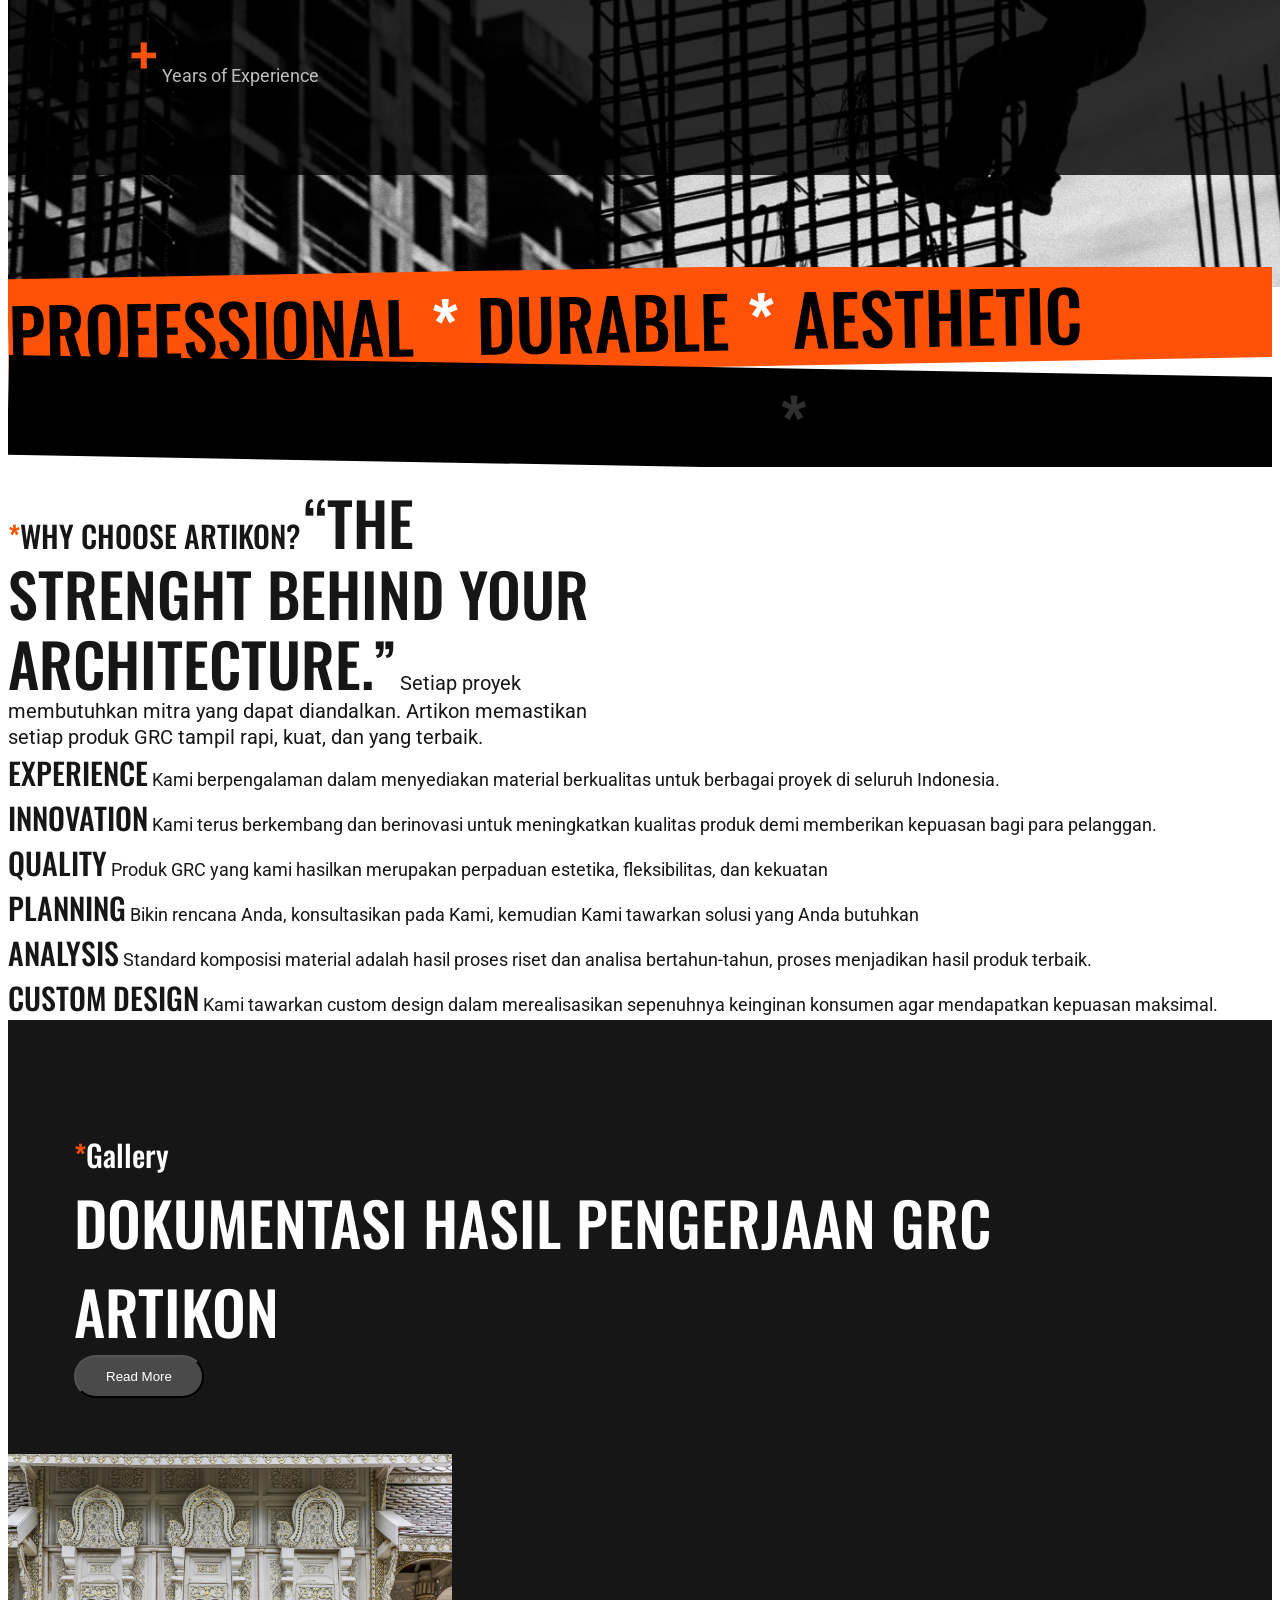
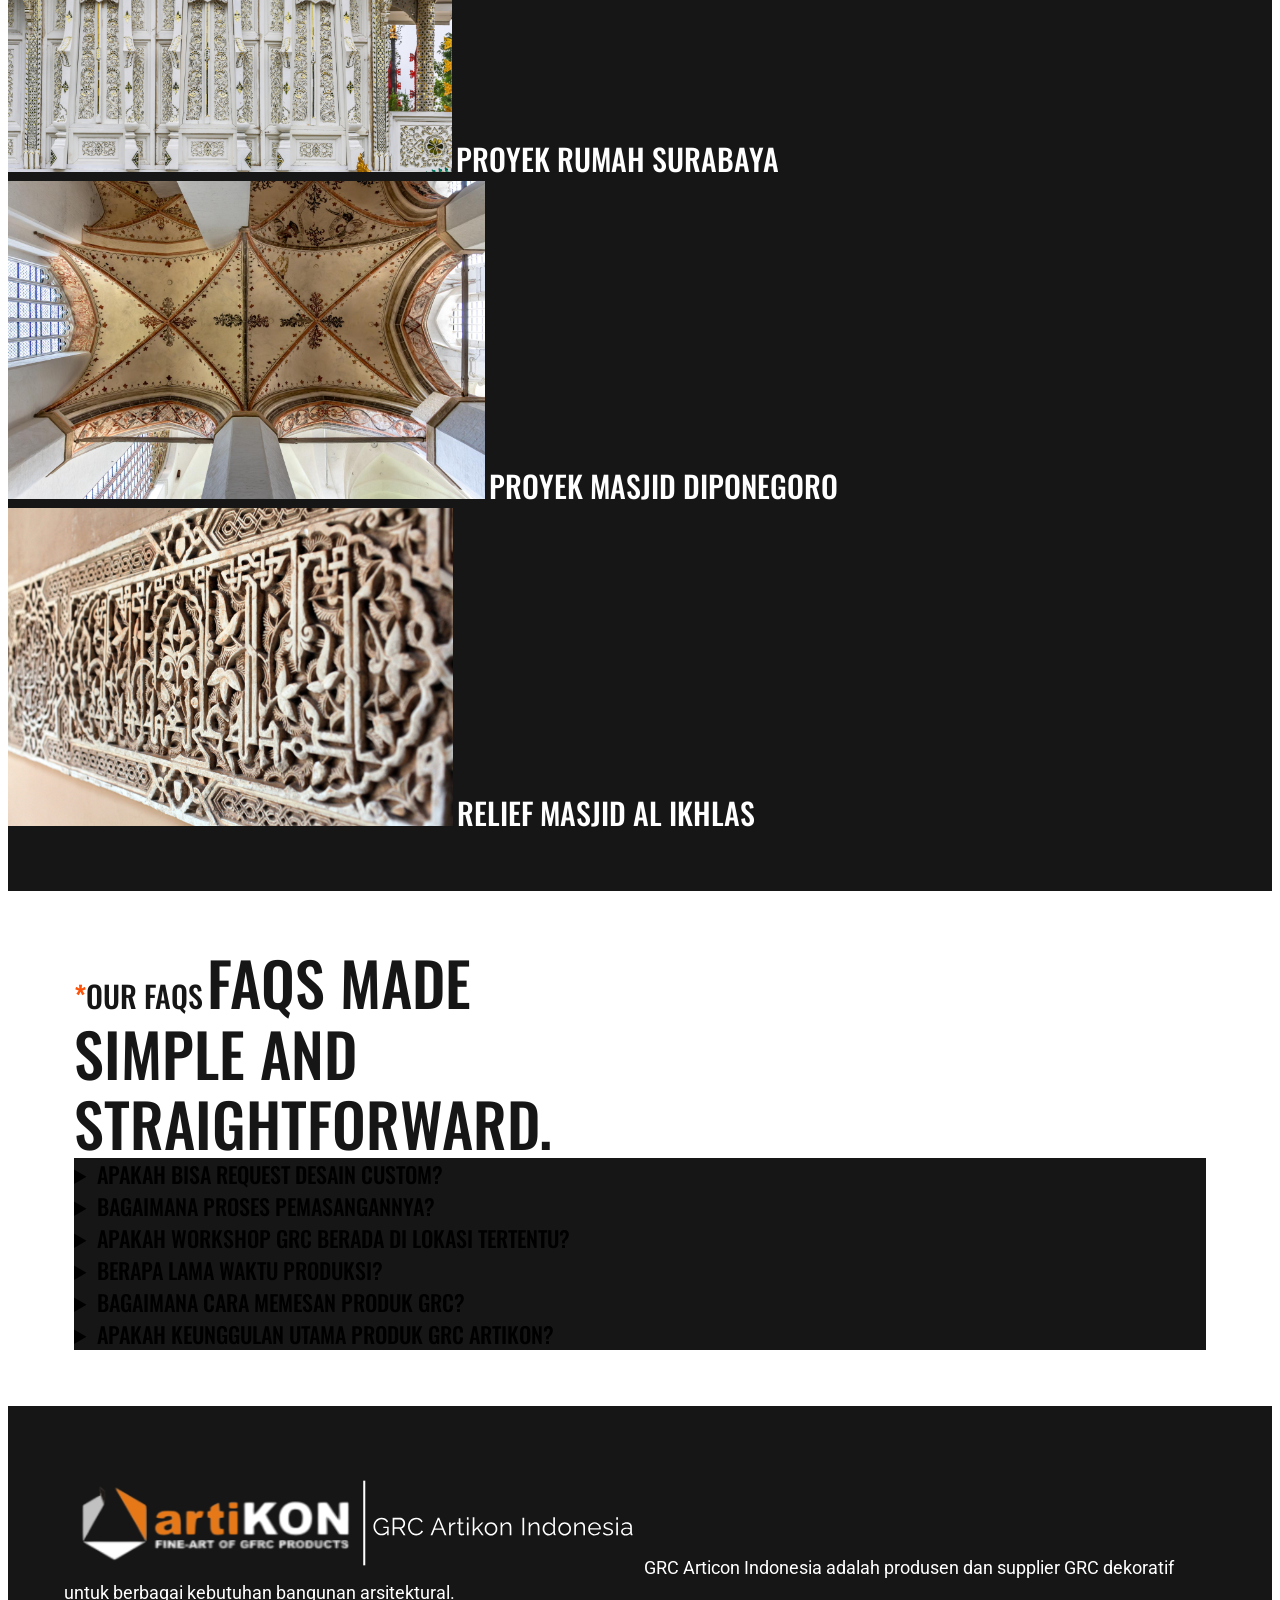
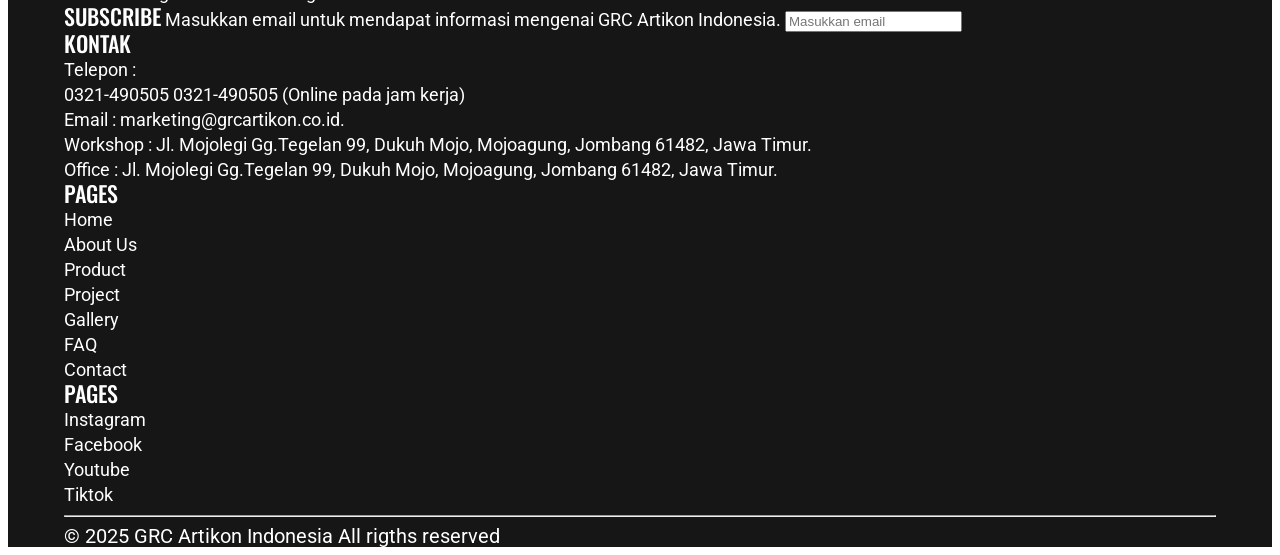
==== commit 3d6c08fa: "Signed-off-by: Mohammad Farhan <frhn.sidoarjo@gmail.com>" ====
--- a/index.html
+++ b/index.html
@@ -14,6 +14,11 @@
 
   <!-- font awesome -->
   <link rel="stylesheet" href="https://cdnjs.cloudflare.com/ajax/libs/font-awesome/7.0.1/css/all.min.css" integrity="sha512-2SwdPD6INVrV/lHTZbO2nodKhrnDdJK9/kg2XD1r9uGqPo1cUbujc+IYdlYdEErWNu69gVcYgdxlmVmzTWnetw==" crossorigin="anonymous" referrerpolicy="no-referrer" />
+  <link href="https://fonts.googleapis.com/css2?family=Inter:ital,opsz,wght@0,14..32,100..900;1,14..32,100..900&family=Poppins:ital,wght@0,100;0,200;0,300;0,400;0,500;0,600;0,700;0,800;0,900;1,100;1,200;1,300;1,400;1,500;1,600;1,700;1,800;1,900&family=Roboto:ital,wght@0,100..900;1,100..900&family=Rubik+Glitch+Pop&display=swap" rel="stylesheet">
+
+  <!-- gsap -->
+  <script src="https://cdnjs.cloudflare.com/ajax/libs/gsap/3.12.2/gsap.min.js"></script>
+  <script src="https://cdnjs.cloudflare.com/ajax/libs/gsap/3.12.2/ScrollTrigger.min.js"></script>
 </head>
 <body>
     <!-- hero -->
@@ -177,7 +182,7 @@
         <!-- orange -->
         <div class="col-span-4 bg-[#FE5208] px-4 py-8">
           <img src="./assets/product.svg" class="mb-12 w-full" alt="">
-          <span style="font-family: 'Roboto'; font-weight: 400; color: #BDBDBD; font-size: 18px; line-height: 24px;">
+          <span style="font-family: 'Roboto'; font-weight: 400; color: #FFFFFF; font-size: 18px; line-height: 24px;">
             Fungsi GRC relief adalah untuk menghias. Motif GRC relief sangat beragam, meliputi batik, kaligrafi, ornamen geometris dan non-geometris, candi, romawi, alfabet, dan klasik.
           </span>
           <hr class="my-4 border-t border-[#4A4A4A] w-full">
@@ -209,7 +214,7 @@
         <!-- orange -->
         <div class="col-span-4 bg-[#FE5208] px-4 py-8">
           <img src="./assets/product.svg" class="mb-12 w-full" alt="">
-          <span style="font-family: 'Roboto'; font-weight: 400; color: #BDBDBD; font-size: 18px; line-height: 24px;">
+          <span style="font-family: 'Roboto'; font-weight: 400; color: #FFFFFF; font-size: 18px; line-height: 24px;">
             Fungsi GRC relief adalah untuk menghias. Motif GRC relief sangat beragam, meliputi batik, kaligrafi, ornamen geometris dan non-geometris, candi, romawi, alfabet, dan klasik.
           </span>
           <hr class="my-4 border-t border-[#4A4A4A] w-full">
@@ -241,7 +246,7 @@
         <!-- orange -->
         <div class="col-span-4 bg-[#FE5208] px-4 py-8">
           <img src="./assets/product.svg" class="mb-12 w-full" alt="">
-          <span style="font-family: 'Roboto'; font-weight: 400; color: #BDBDBD; font-size: 18px; line-height: 24px;">
+          <span style="font-family: 'Roboto'; font-weight: 400; color: #FFFFFF; font-size: 18px; line-height: 24px;">
             Fungsi GRC relief adalah untuk menghias. Motif GRC relief sangat beragam, meliputi batik, kaligrafi, ornamen geometris dan non-geometris, candi, romawi, alfabet, dan klasik.
           </span>
           <hr class="my-4 border-t border-[#4A4A4A] w-full">
@@ -298,5 +303,346 @@
         </div>
       </div>
     </div>
+
+    <!-- why choose artikon -->
+    <div class="flex flex-col items-center gap-4 my-8">
+      <div class="mx-auto flex flex-col items-center gap-4" style="width: 50%;">
+        <span style="font-family: 'Oswald'; font-weight: 500; font-size: 30px; color: #161616;"><span style="color: #FE5208">*</span>WHY CHOOSE ARTIKON?</span>
+        <span style="font-family: 'Oswald'; font-weight: 500; font-size: 60px; line-height: 70px; color: #161616; text-align: center;">“THE STRENGHT BEHIND YOUR ARCHITECTURE.”</span>
+        <span style="font-family: 'Roboto'; font-weight: 400; font-size: 20px; line-height: 26px; color: #161616; text-align: center">
+          Setiap proyek membutuhkan mitra yang dapat diandalkan. Artikon memastikan setiap produk GRC tampil rapi, kuat, dan yang terbaik.
+        </span>
+      </div>
+
+      <div class="grid grid-cols-12 gap-4 px-8 py-8">
+        <div class="col-span-4">
+          <div class="flex flex.row gap-4">
+            <div class="rounded-full bg-[#FE5208] w-12 h-12 flex items-center justify-center px-4">
+              <i class="fa-solid fa-arrow-down" style="color: #FFFFFF; rotate: -45deg; font-size: xx-large;"></i>
+            </div>
+            <div class="flex flex-col gap-2">
+              <span style="font-family: 'Oswald'; font-weight: 500; font-size: 30px; color: #161616;">EXPERIENCE</span>
+              <span style="font-family: 'Roboto'; font-weight: 400; font-size: 18px; line-height: 26px; color: #161616;">
+                Kami berpengalaman dalam menyediakan material berkualitas  untuk berbagai proyek di seluruh Indonesia.
+              </span>
+            </div>
+          </div>
+        </div>
+
+        <div class="col-span-4">
+          <div class="flex flex.row gap-4">
+            <div class="rounded-full bg-[#FE5208] w-12 h-12 flex items-center justify-center px-4">
+              <i class="fa-solid fa-arrow-down" style="color: #FFFFFF; rotate: -45deg; font-size: xx-large;"></i>
+            </div>
+            <div class="flex flex-col gap-2">
+              <span style="font-family: 'Oswald'; font-weight: 500; font-size: 30px; color: #161616;">INNOVATION</span>
+              <span style="font-family: 'Roboto'; font-weight: 400; font-size: 18px; line-height: 26px; color: #161616;">
+                Kami terus berkembang dan berinovasi untuk meningkatkan kualitas produk demi memberikan kepuasan bagi para pelanggan.
+              </span>
+            </div>
+          </div>
+        </div>
+
+        <div class="col-span-4">
+          <div class="flex flex.row gap-4">
+            <div class="rounded-full bg-[#FE5208] w-12 h-12 flex items-center justify-center px-4">
+              <i class="fa-solid fa-arrow-down" style="color: #FFFFFF; rotate: -45deg; font-size: xx-large;"></i>
+            </div>
+            <div class="flex flex-col gap-2">
+              <span style="font-family: 'Oswald'; font-weight: 500; font-size: 30px; color: #161616;">QUALITY</span>
+              <span style="font-family: 'Roboto'; font-weight: 400; font-size: 18px; line-height: 26px; color: #161616;">
+                Produk GRC yang kami hasilkan merupakan perpaduan estetika, fleksibilitas, dan kekuatan
+              </span>
+            </div>
+          </div>
+        </div>
+
+        <div class="col-span-4">
+          <div class="flex flex.row gap-4">
+            <div class="rounded-full bg-[#FE5208] w-12 h-12 flex items-center justify-center px-4">
+              <i class="fa-solid fa-arrow-down" style="color: #FFFFFF; rotate: -45deg; font-size: xx-large;"></i>
+            </div>
+            <div class="flex flex-col gap-2">
+              <span style="font-family: 'Oswald'; font-weight: 500; font-size: 30px; color: #161616;">PLANNING</span>
+              <span style="font-family: 'Roboto'; font-weight: 400; font-size: 18px; line-height: 26px; color: #161616;">
+                Bikin rencana Anda, konsultasikan pada Kami, kemudian Kami tawarkan solusi yang Anda butuhkan
+              </span>
+            </div>
+          </div>
+        </div>
+
+        <div class="col-span-4">
+          <div class="flex flex.row gap-4">
+            <div class="rounded-full bg-[#FE5208] w-12 h-12 flex items-center justify-center px-4">
+              <i class="fa-solid fa-arrow-down" style="color: #FFFFFF; rotate: -45deg; font-size: xx-large;"></i>
+            </div>
+            <div class="flex flex-col gap-2">
+              <span style="font-family: 'Oswald'; font-weight: 500; font-size: 30px; color: #161616;">ANALYSIS</span>
+              <span style="font-family: 'Roboto'; font-weight: 400; font-size: 18px; line-height: 26px; color: #161616;">
+                Standard komposisi material adalah hasil proses riset dan analisa bertahun-tahun, proses menjadikan hasil produk terbaik.
+              </span>
+            </div>
+          </div>
+        </div>
+
+        <div class="col-span-4">
+          <div class="flex flex.row gap-4">
+            <div class="rounded-full bg-[#FE5208] w-12 h-12 flex items-center justify-center px-4">
+              <i class="fa-solid fa-arrow-down" style="color: #FFFFFF; rotate: -45deg; font-size: xx-large;"></i>
+            </div>
+            <div class="flex flex-col gap-2">
+              <span style="font-family: 'Oswald'; font-weight: 500; font-size: 30px; color: #161616;">CUSTOM DESIGN</span>
+              <span style="font-family: 'Roboto'; font-weight: 400; font-size: 18px; line-height: 26px; color: #161616;">
+                Kami tawarkan custom design dalam merealisasikan sepenuhnya keinginan konsumen agar mendapatkan kepuasan maksimal.
+              </span>
+            </div>
+          </div>
+        </div>
+      </div>
+    </div>
+
+    <!-- gallery -->
+    <div style="background-color: #161616; padding: 3.5rem 0;">
+      <div class="flex flex-row gap-4" style="padding: 3.5rem 4.125rem;">
+        <div class="basis-3/12">
+          <span style="font-family: 'Oswald'; font-weight: 500; font-size: 30px; color: #FFFFFF;"><span style="color: #FE5208">*</span>Gallery</span>
+        </div>
+        <div class="basis-6/12">
+          <span style="font-family: 'Oswald'; font-weight: 500; font-size: 60px; color: #FFFFFF;">DOKUMENTASI HASIL PENGERJAAN GRC ARTIKON</span>
+        </div>
+        <div class="basis-3/12 flex justify-end items-start">
+          <button style="background-color: #4A4A4A; padding: 12px 30px; border-radius: 100px; color: white;">
+            Read More
+          </button>
+        </div>
+      </div>
+      <div class="flex flex-row gap-4">
+        <div class="flex flex-col flex-1 gap-2 items-center">
+          <img src="./assets/gallery/pict1.svg" alt="">
+          <span style="font-family: 'Oswald'; font-weight: 500; font-size: 30px; color: #FFFFFF;">PROYEK RUMAH SURABAYA</span>
+        </div>
+        <div class="flex flex-col flex-1 gap-2 items-center">
+          <img src="./assets/gallery/pict2.svg" alt="">
+          <span style="font-family: 'Oswald'; font-weight: 500; font-size: 30px; color: #FFFFFF;">PROYEK MASJID DIPONEGORO</span>
+        </div>
+        <div class="flex flex-col flex-1 gap-2 items-center">
+          <img src="./assets/gallery/pict3.svg" alt="">
+          <span style="font-family: 'Oswald'; font-weight: 500; font-size: 30px; color: #FFFFFF;">RELIEF MASJID AL IKHLAS</span>
+        </div>
+      </div>
+      <div class="flex flex-row gap-2 items-center justify-center text-[#D5D4D1] pt-4 pb-8" >
+        <i class="fa-solid fa-circle" style="color: #FE5208;"></i>
+        <i class="fa-solid fa-circle" ></i>
+        <i class="fa-solid fa-circle" ></i>
+        <i class="fa-solid fa-circle" ></i>
+        <i class="fa-solid fa-circle" ></i>
+        <i class="fa-solid fa-circle" ></i>
+        <i class="fa-solid fa-circle" ></i>
+      </div>
+    </div>
+
+    <!-- faqs -->
+    <div style="padding: 3.5rem 4.125rem;">
+      <div class="mx-auto flex flex-col items-center gap-4" style="width: 50%;">
+        <span style="font-family: 'Oswald'; font-weight: 500; font-size: 30px; color: #161616;"><span style="color: #FE5208">*</span>OUR FAQS</span>
+        <span style="font-family: 'Oswald'; font-weight: 500; font-size: 60px; line-height: 70px; color: #161616; text-align: center;">FAQS MADE SIMPLE AND STRAIGHTFORWARD.</span>
+      </div>
+
+      <div class="grid grid-cols-12 gap-8 mt-16">
+        <div class="col-span-6 flex flex-col gap-4">
+          <!-- Item 3 -->
+          <details class=" overflow-hidden">
+            <summary class="cursor-pointer px-4 py-2 list-none flex justify-between items-center bg-[#161616] text-white text-oswald" style="font-size: 22px; font-weight: 500;">
+              APAKAH BISA REQUEST DESAIN CUSTOM?
+              <div class="rounded-full bg-[#FE5208] w-12 h-12 flex items-center justify-center px-4">
+                <i class="fa-solid fa-chevron-down" style="color: #FFFFFF;"></i>
+              </div>
+            </summary>
+            <div class="p-4 text-[#161616]" style="font-size: 20px; font-weight: 400;">
+              Bisa. Kami melayani pembuatan desain GRC custom sesuai kebutuhan proyek Anda, mulai dari desain, produksi, hingga pemasangan.
+            </div>
+          </details>
+
+          <!-- Item 3 -->
+          <details class=" overflow-hidden">
+            <summary class="cursor-pointer px-4 py-2 list-none flex justify-between items-center bg-[#161616] text-white text-oswald" style="font-size: 22px; font-weight: 500;">
+              BAGAIMANA PROSES PEMASANGANNYA?
+              <div class="rounded-full bg-[#FE5208] w-12 h-12 flex items-center justify-center px-4">
+                <i class="fa-solid fa-chevron-down" style="color: #FFFFFF;"></i>
+              </div>
+            </summary>
+            <div class="p-4 text-[#161616]" style="font-size: 20px; font-weight: 400;">
+              Tim kami dapat menangani seluruh proses pemasangan, atau Anda dapat menggunakan kontraktor sendiri. Kami juga menyediakan panduan pemasangan jika diperlukan.
+            </div>
+          </details>
+
+          <!-- Item 3 -->
+          <details class=" overflow-hidden">
+            <summary class="cursor-pointer px-4 py-2 list-none flex justify-between items-center bg-[#161616] text-white text-oswald" style="font-size: 22px; font-weight: 500;">
+              APAKAH WORKSHOP GRC BERADA DI LOKASI TERTENTU?
+              <div class="rounded-full bg-[#FE5208] w-12 h-12 flex items-center justify-center px-4">
+                <i class="fa-solid fa-chevron-down" style="color: #FFFFFF;"></i>
+              </div>
+            </summary>
+            <div class="p-4 text-[#161616]" style="font-size: 20px; font-weight: 400;">
+              Tim kami dapat menangani seluruh proses pemasangan, atau Anda dapat menggunakan kontraktor sendiri. Kami juga menyediakan panduan pemasangan jika diperlukan.
+            </div>
+          </details>
+        </div>
+        <div class="col-span-6 flex flex-col gap-4">
+          <!-- Item 3 -->
+          <details class=" overflow-hidden">
+            <summary class="cursor-pointer px-4 py-2 list-none flex justify-between items-center bg-[#161616] text-white text-oswald" style="font-size: 22px; font-weight: 500;">
+              BERAPA LAMA WAKTU PRODUKSI?
+              <div class="rounded-full bg-[#FE5208] w-12 h-12 flex items-center justify-center px-4">
+                <i class="fa-solid fa-chevron-down" style="color: #FFFFFF;"></i>
+              </div>
+            </summary>
+            <div class="p-4 text-[#161616]" style="font-size: 20px; font-weight: 400;">
+              Tim kami dapat menangani seluruh proses pemasangan, atau Anda dapat menggunakan kontraktor sendiri. Kami juga menyediakan panduan pemasangan jika diperlukan.
+            </div>
+          </details>
+
+          <!-- Item 3 -->
+          <details class=" overflow-hidden">
+            <summary class="cursor-pointer px-4 py-2 list-none flex justify-between items-center bg-[#161616] text-white text-oswald" style="font-size: 22px; font-weight: 500;">
+              BAGAIMANA CARA MEMESAN PRODUK GRC?
+              <div class="rounded-full bg-[#FE5208] w-12 h-12 flex items-center justify-center px-4">
+                <i class="fa-solid fa-chevron-down" style="color: #FFFFFF;"></i>
+              </div>
+            </summary>
+            <div class="p-4 text-[#161616]" style="font-size: 20px; font-weight: 400;">
+              Tim kami dapat menangani seluruh proses pemasangan, atau Anda dapat menggunakan kontraktor sendiri. Kami juga menyediakan panduan pemasangan jika diperlukan.
+            </div>
+          </details>
+
+          <!-- Item 3 -->
+          <details class=" overflow-hidden">
+            <summary class="cursor-pointer px-4 py-2 list-none flex justify-between items-center bg-[#161616] text-white text-oswald" style="font-size: 22px; font-weight: 500;">
+              APAKAH KEUNGGULAN UTAMA PRODUK GRC ARTIKON?
+              <div class="rounded-full bg-[#FE5208] w-12 h-12 flex items-center justify-center px-4">
+                <i class="fa-solid fa-chevron-down" style="color: #FFFFFF;"></i>
+              </div>
+            </summary>
+            <div class="p-4 text-[#161616]" style="font-size: 20px; font-weight: 400;">
+              Tim kami dapat menangani seluruh proses pemasangan, atau Anda dapat menggunakan kontraktor sendiri. Kami juga menyediakan panduan pemasangan jika diperlukan.
+            </div>
+          </details>
+        </div>
+      </div>
+    </div>
+
+    <!-- footer -->
+    <div style="background-color: #161616; padding-inline: 3.5rem; padding-top: 4.125rem; color: white;">
+      <div class="grid grid-cols-12 gap-8 mt-8">
+        <div class="col-span-4 flex flex-col gap-6">
+          <div class="col-span-4 flex flex-col gap-4">
+            <img src="./assets/logo.svg" width="50%">
+            <span class="text-footer">GRC Articon Indonesia adalah produsen dan supplier GRC dekoratif untuk berbagai kebutuhan bangunan arsitektural.</span>
+          </div>
+
+          <div class="col-span-4 flex flex-col gap-2">
+            <span class="text-oswald" style="font-size: 22px; line-height: 22px; font-weight: 500;">SUBSCRIBE</span>
+            <span class="text-footer">Masukkan email untuk mendapat informasi mengenai GRC Artikon Indonesia.</span>
+            <input type="text" placeholder="Masukkan email" class="placeholder-gray-400 p-2 rounded-full bg-[#FFFFFF] border border-[#FFFFFF] w-full">
+          </div>
+        </div>
+        <div class="col-span-4 flex flex-col gap-4">
+          <span class="text-oswald" style="font-size: 22px; line-height: 22px; font-weight: 500;">KONTAK</span>
+          <div class="flex flex-row gap-2">
+            <span class="text-footer">Telepon : </span>
+            <div class="flex flex-col flex-1">
+              <span class="text-footer">0321-490505</span>
+              <span class="text-footer">0321-490505</span>
+              <span class="text-footer">(Online pada jam kerja)</span>
+            </div>
+          </div>
+          <div class="flex flex-row gap-2">
+            <span class="text-footer">Email  : </span>
+            <span  class="flex-1 text-footer">marketing@grcartikon.co.id.</span>
+          </div>
+          <div class="flex flex-row gap-2">
+            <span class="text-footer">Workshop : </span>
+            <span class="flex-1 text-footer">Jl. Mojolegi Gg.Tegelan 99, Dukuh Mojo, Mojoagung, Jombang 61482, Jawa Timur.</span>
+          </div>
+          <div class="flex flex-row gap-2">
+            <span class="text-footer">Office : </span>
+            <span class="flex-1 text-footer">Jl. Mojolegi Gg.Tegelan 99, Dukuh Mojo, Mojoagung, Jombang 61482, Jawa Timur.</span>
+          </div>
+        </div>
+        <div class="col-span-2 flex flex-col gap-4">
+          <span class="text-oswald" style="font-size: 22px; line-height: 22px; font-weight: 500;">PAGES</span>
+          <div class="flex flex-col">
+            <div class="flex flex-row gap-2 items-center">
+              <span class="flex items-center"><i class="fa-solid fa-circle" style="font-size: 5px"></i></span>
+              <span  class="flex-1 text-footer">Home</span>
+            </div>
+            <div class="flex flex-row gap-2 items-center">
+              <span class="flex items-center"><i class="fa-solid fa-circle" style="font-size: 5px"></i></span>
+              <span  class="flex-1 text-footer">About Us</span>
+            </div>
+            <div class="flex flex-row gap-2 items-center">
+              <span class="flex items-center"><i class="fa-solid fa-circle" style="font-size: 5px"></i></span>
+              <span  class="flex-1 text-footer">Product</span>
+            </div>
+            <div class="flex flex-row gap-2 items-center">
+              <span class="flex items-center"><i class="fa-solid fa-circle" style="font-size: 5px"></i></span>
+              <span  class="flex-1 text-footer">Project</span>
+            </div>
+            <div class="flex flex-row gap-2 items-center">
+              <span class="flex items-center"><i class="fa-solid fa-circle" style="font-size: 5px"></i></span>
+              <span  class="flex-1 text-footer">Gallery</span>
+            </div>
+            <div class="flex flex-row gap-2 items-center">
+              <span class="flex items-center"><i class="fa-solid fa-circle" style="font-size: 5px"></i></span>
+              <span  class="flex-1 text-footer">FAQ</span>
+            </div>
+            <div class="flex flex-row gap-2 items-center">
+              <span class="flex items-center"><i class="fa-solid fa-circle" style="font-size: 5px"></i></span>
+              <span  class="flex-1 text-footer">Contact</span>
+            </div>
+          </div>
+        </div>
+        <div class="col-span-2 flex flex-col gap-4">
+          <span class="text-oswald" style="font-size: 22px; line-height: 22px; font-weight: 500;">PAGES</span>
+          <div class="flex flex-col">
+            <div class="flex flex-row gap-2 items-center">
+              <span class="flex items-center"><i class="fa-solid fa-circle" style="font-size: 5px"></i></span>
+              <span  class="flex-1 text-footer">Instagram</span>
+            </div>
+            <div class="flex flex-row gap-2 items-center">
+              <span class="flex items-center"><i class="fa-solid fa-circle" style="font-size: 5px"></i></span>
+              <span  class="flex-1 text-footer">Facebook</span>
+            </div>
+            <div class="flex flex-row gap-2 items-center">
+              <span class="flex items-center"><i class="fa-solid fa-circle" style="font-size: 5px"></i></span>
+              <span  class="flex-1 text-footer">Youtube</span>
+            </div>
+            <div class="flex flex-row gap-2 items-center">
+              <span class="flex items-center"><i class="fa-solid fa-circle" style="font-size: 5px"></i></span>
+              <span  class="flex-1 text-footer">Tiktok</span>
+            </div>
+          </div>
+        </div>
+      </div>
+      <hr class="my-8 border-t border-[#3F4A59] w-full">
+      <div class="flex flex-row justify-between items-center pb-8">
+        <span style="font-family: 'Roboto'; font-weight: 400; font-size: 20px; line-height: 22px;">© 2025 GRC Artikon Indonesia All rigths reserved</span>
+        <div class="flex flex-row gap-4">
+          <div class="rounded-full w-12 h-12 flex items-center justify-center" style="background-color: #FE5208;">
+            <i class="fa-brands fa-instagram" style="color: white;"></i>
+          </div>
+          <div class="rounded-full w-12 h-12 flex items-center justify-center" style="background-color: #FE5208;">
+            <i class="fa-brands fa-twitter" style="color: white;"></i>
+          </div>
+          <div class="rounded-full w-12 h-12 flex items-center justify-center" style="background-color: #FE5208;">
+            <i class="fa-brands fa-facebook-f" style="color: white;"></i>
+          </div>
+          <div class="rounded-full w-12 h-12 flex items-center justify-center" style="background-color: #FE5208;">
+            <i class="fa-brands fa-youtube" style="color: white;"></i>
+          </div>
+        </div>
+      </div>
+    </div>
 </body>
 </html>
--- a/style.css
+++ b/style.css
@@ -6,6 +6,13 @@
 
 .text-oswald {
     font-family: 'Oswald', sans-serif;
+}
+
+.text-footer {
+  font-family: 'Roboto', sans-serif;
+  font-size: 18px;
+  line-height: 25px;
+  font-weight: 400;
 }
 
 .two-lines {
@@ -86,4 +93,38 @@
   background: rgba(0,0,0,0.8); /* atur tingkat redup */
   pointer-events: none;
   z-index: -2;
+}
+
+ /* Mengganti ikon saat <details> terbuka */
+details[open] summary i {
+  transform: rotate(180deg);
+  transition: transform 0.3s ease;
+}
+
+summary i {
+  transition: transform 0.3s ease;
+}
+
+/* Hilangkan default arrow bawaan browser */
+summary::-webkit-details-marker {
+  display: none;
+}
+
+/* Background berubah saat accordion terbuka */
+details summary {
+  background-color: #161616;
+  transition: background-color 0.3s ease;
+}
+
+details[open] summary {
+  background-color: #FE5208;
+}
+
+details summary div {
+  background-color: #FE5208;
+  transition: background-color 0.3s ease;
+}
+
+details[open] summary div {
+  background-color: #161616;
 }
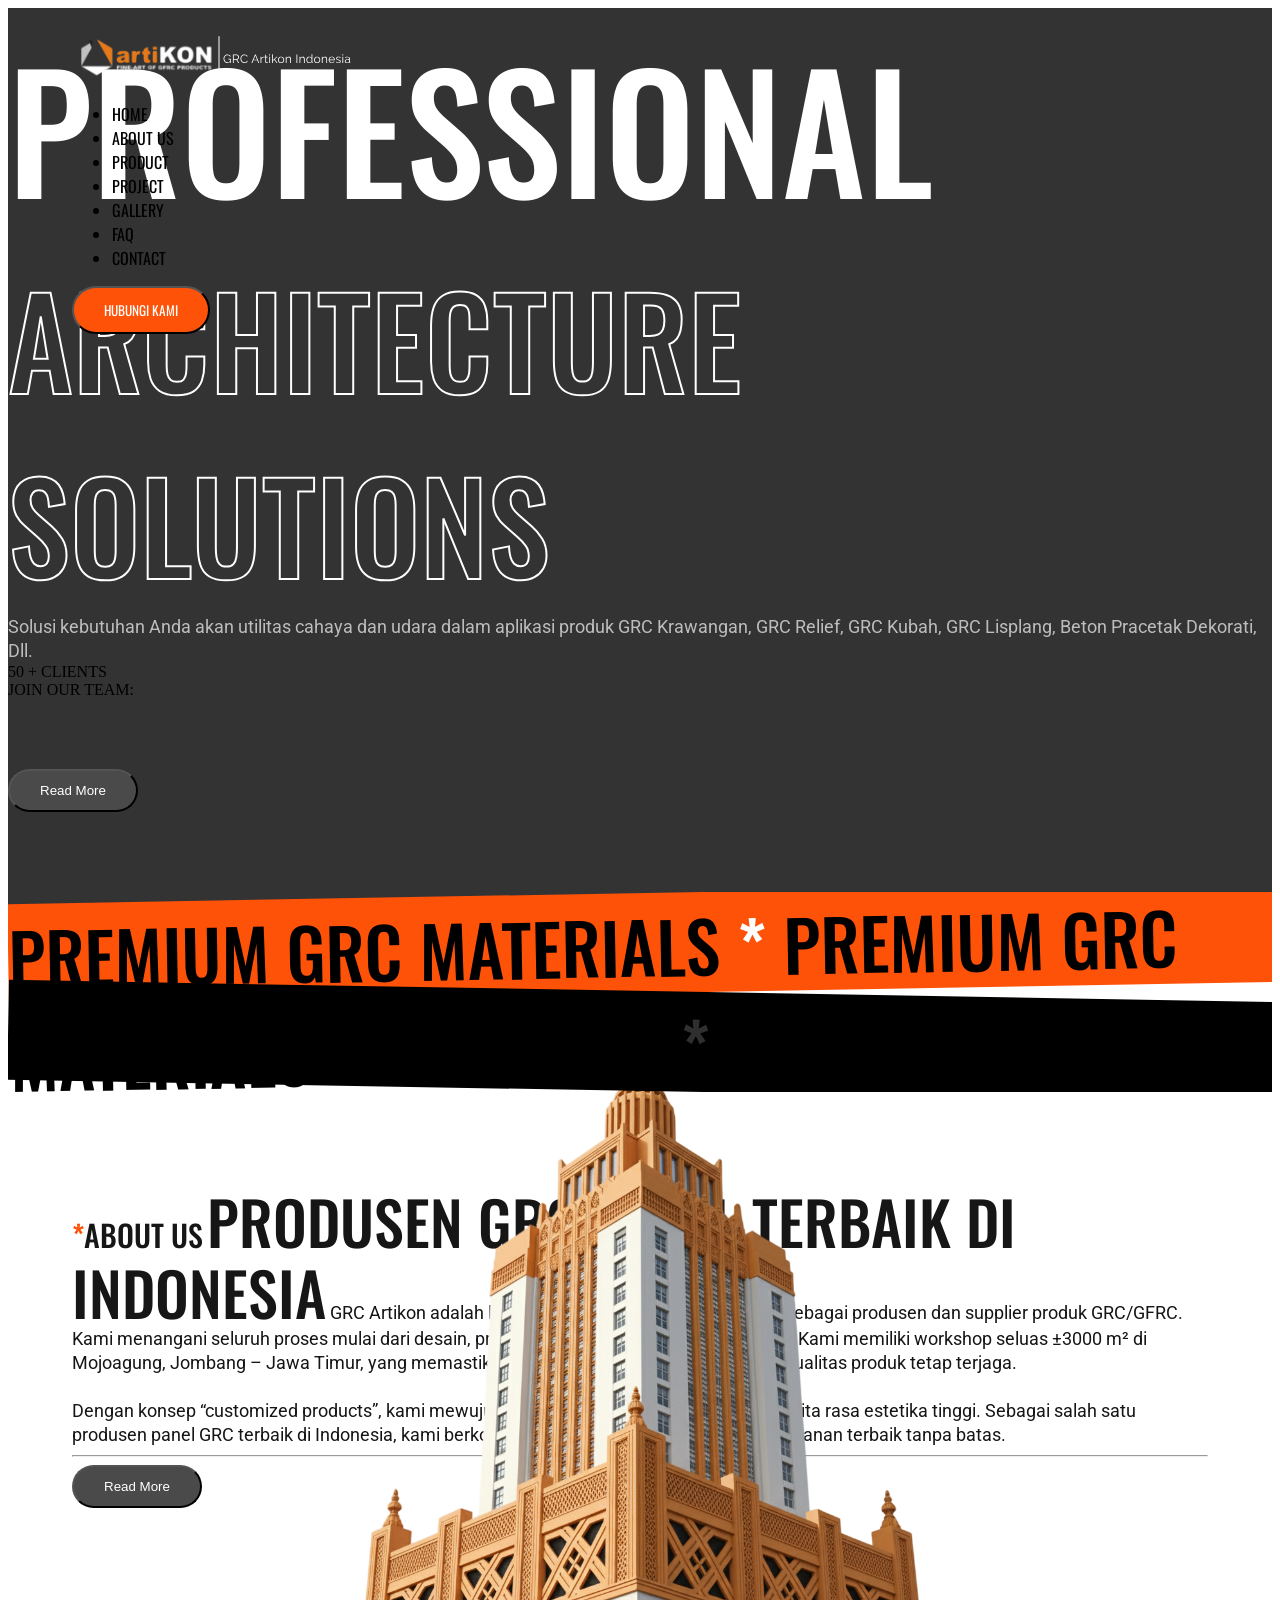
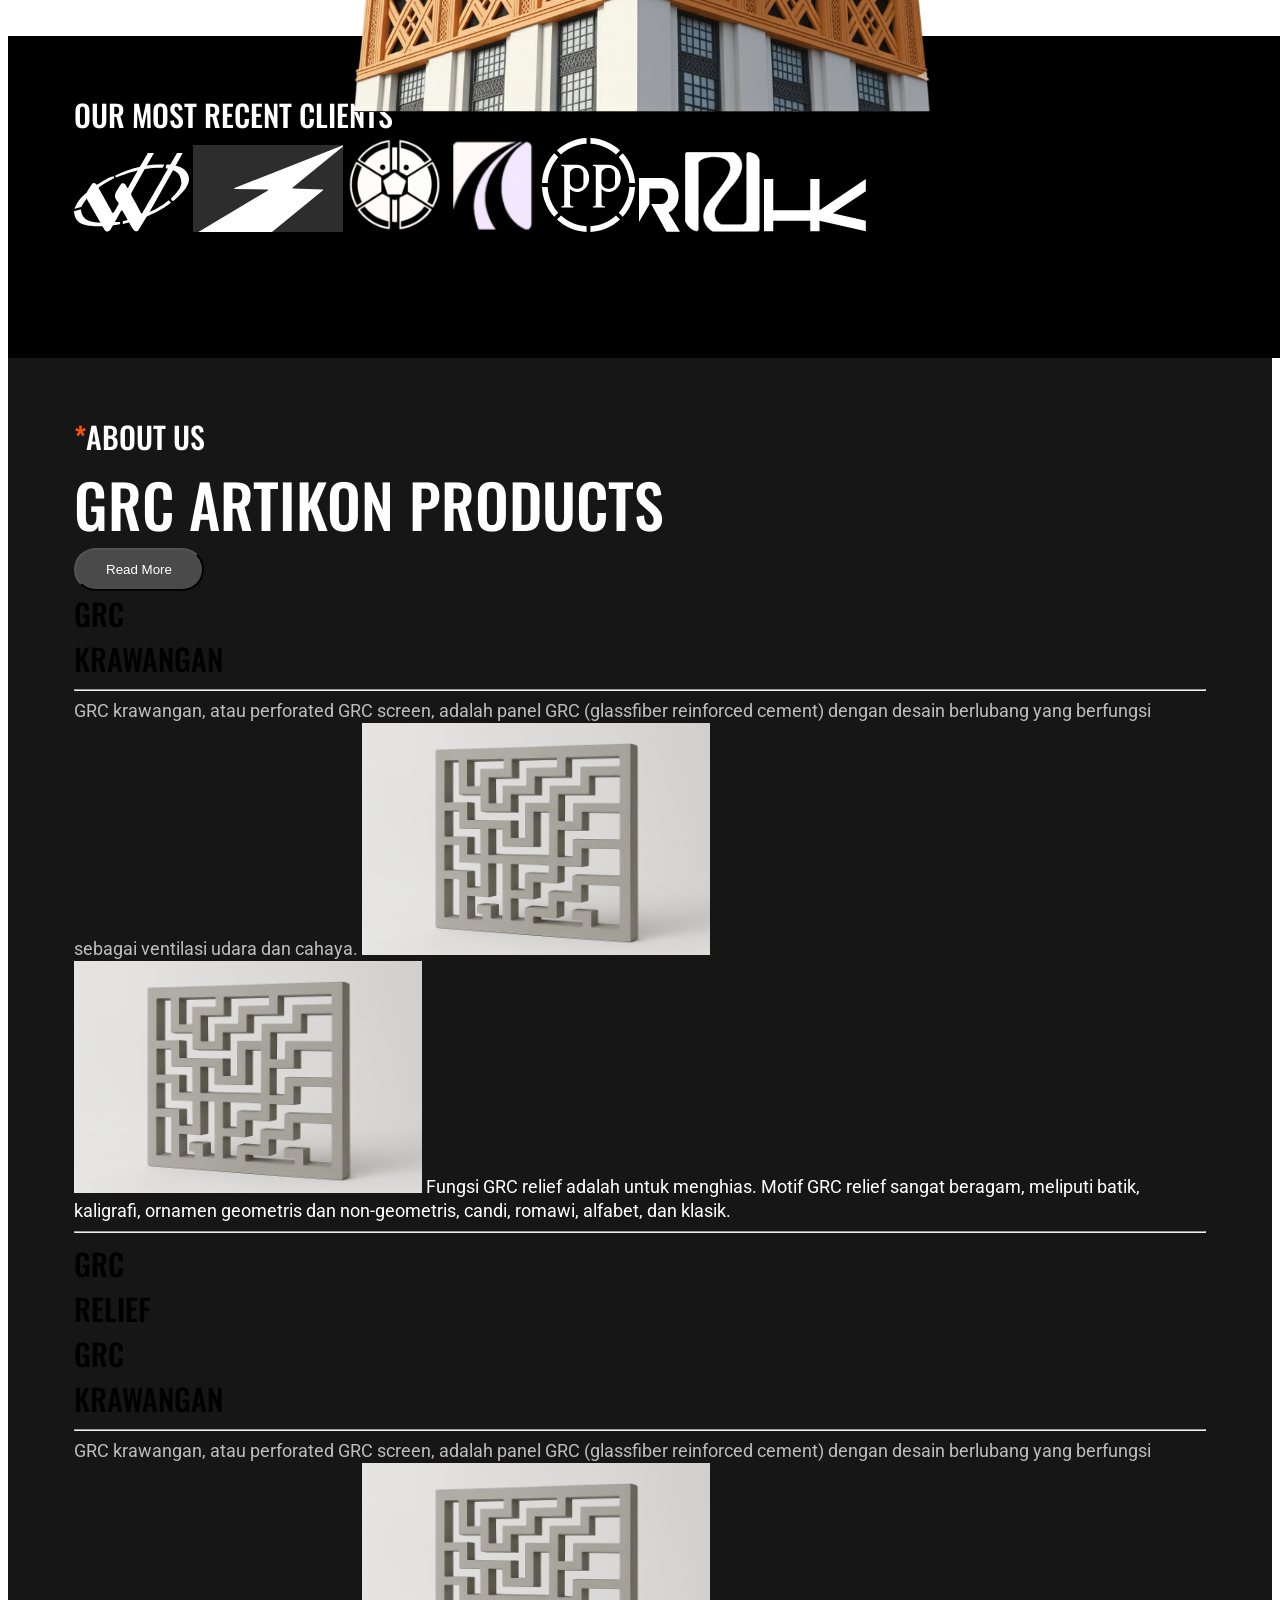
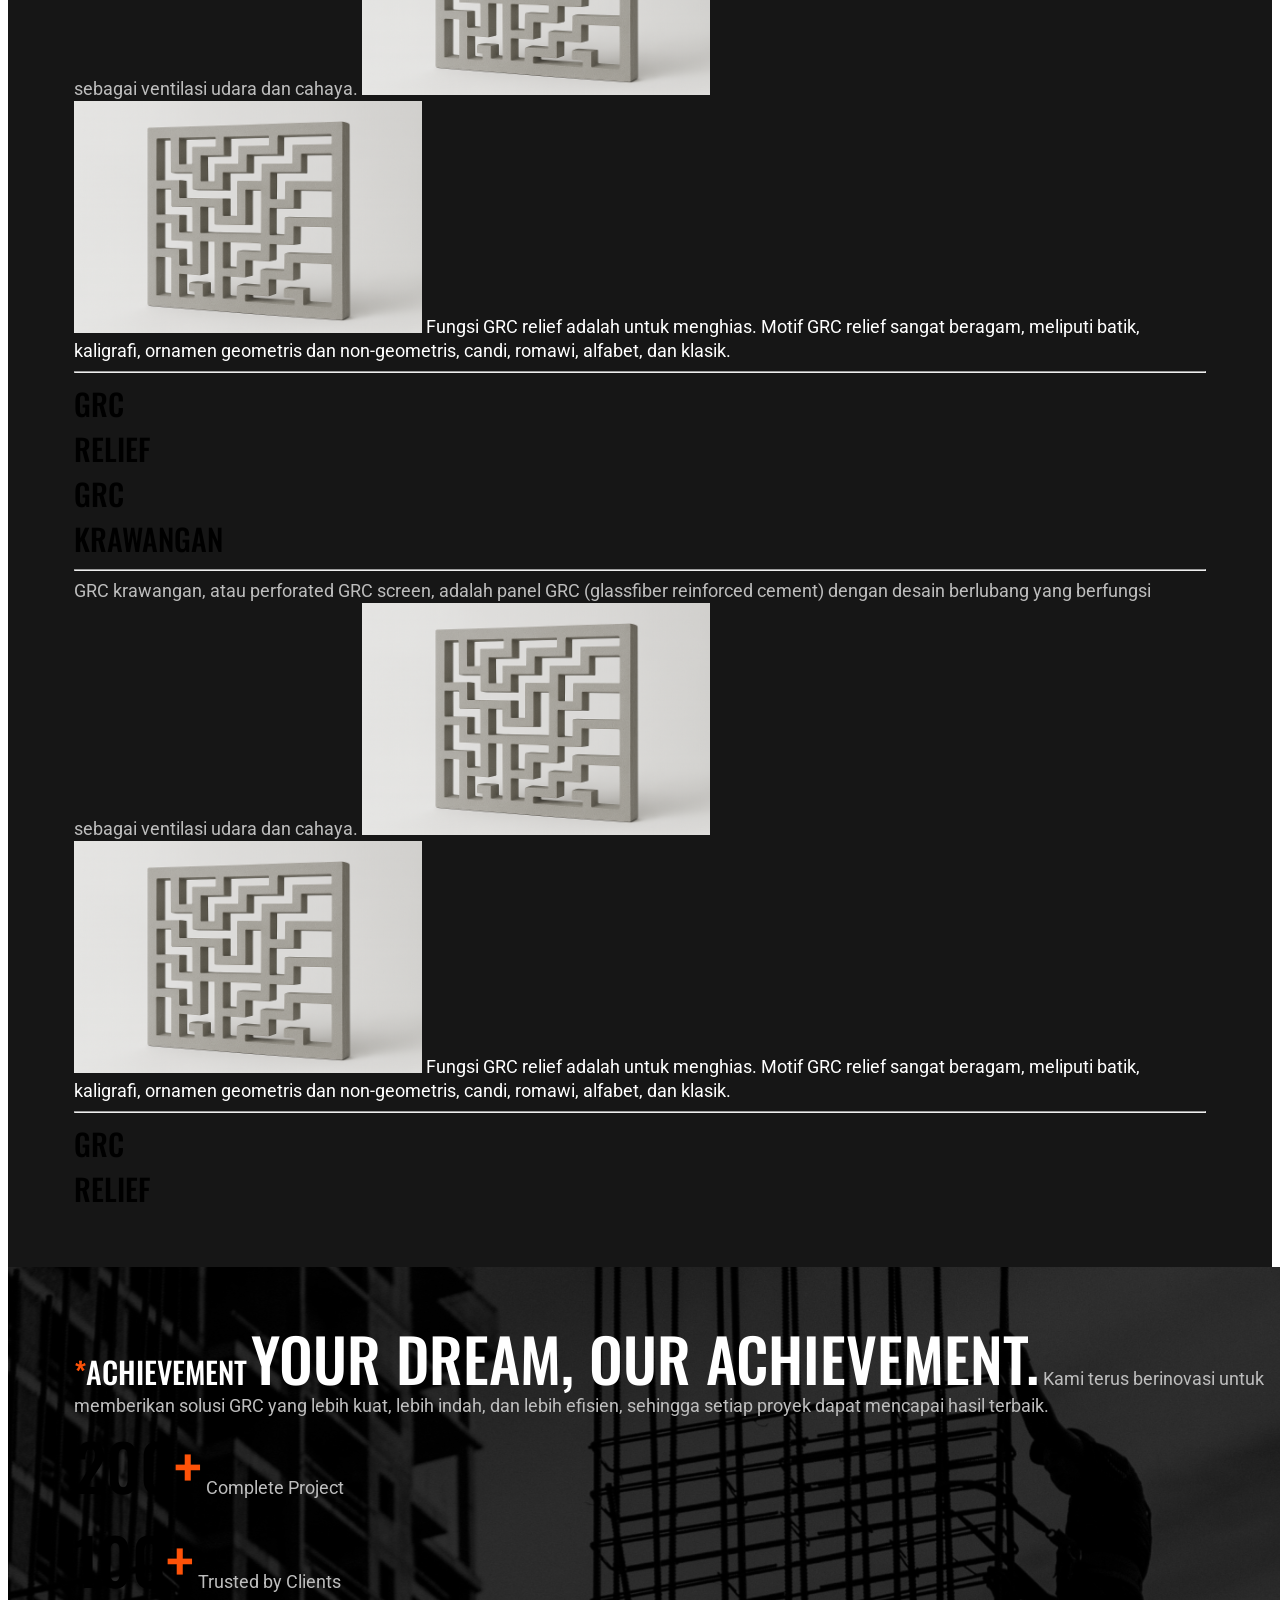
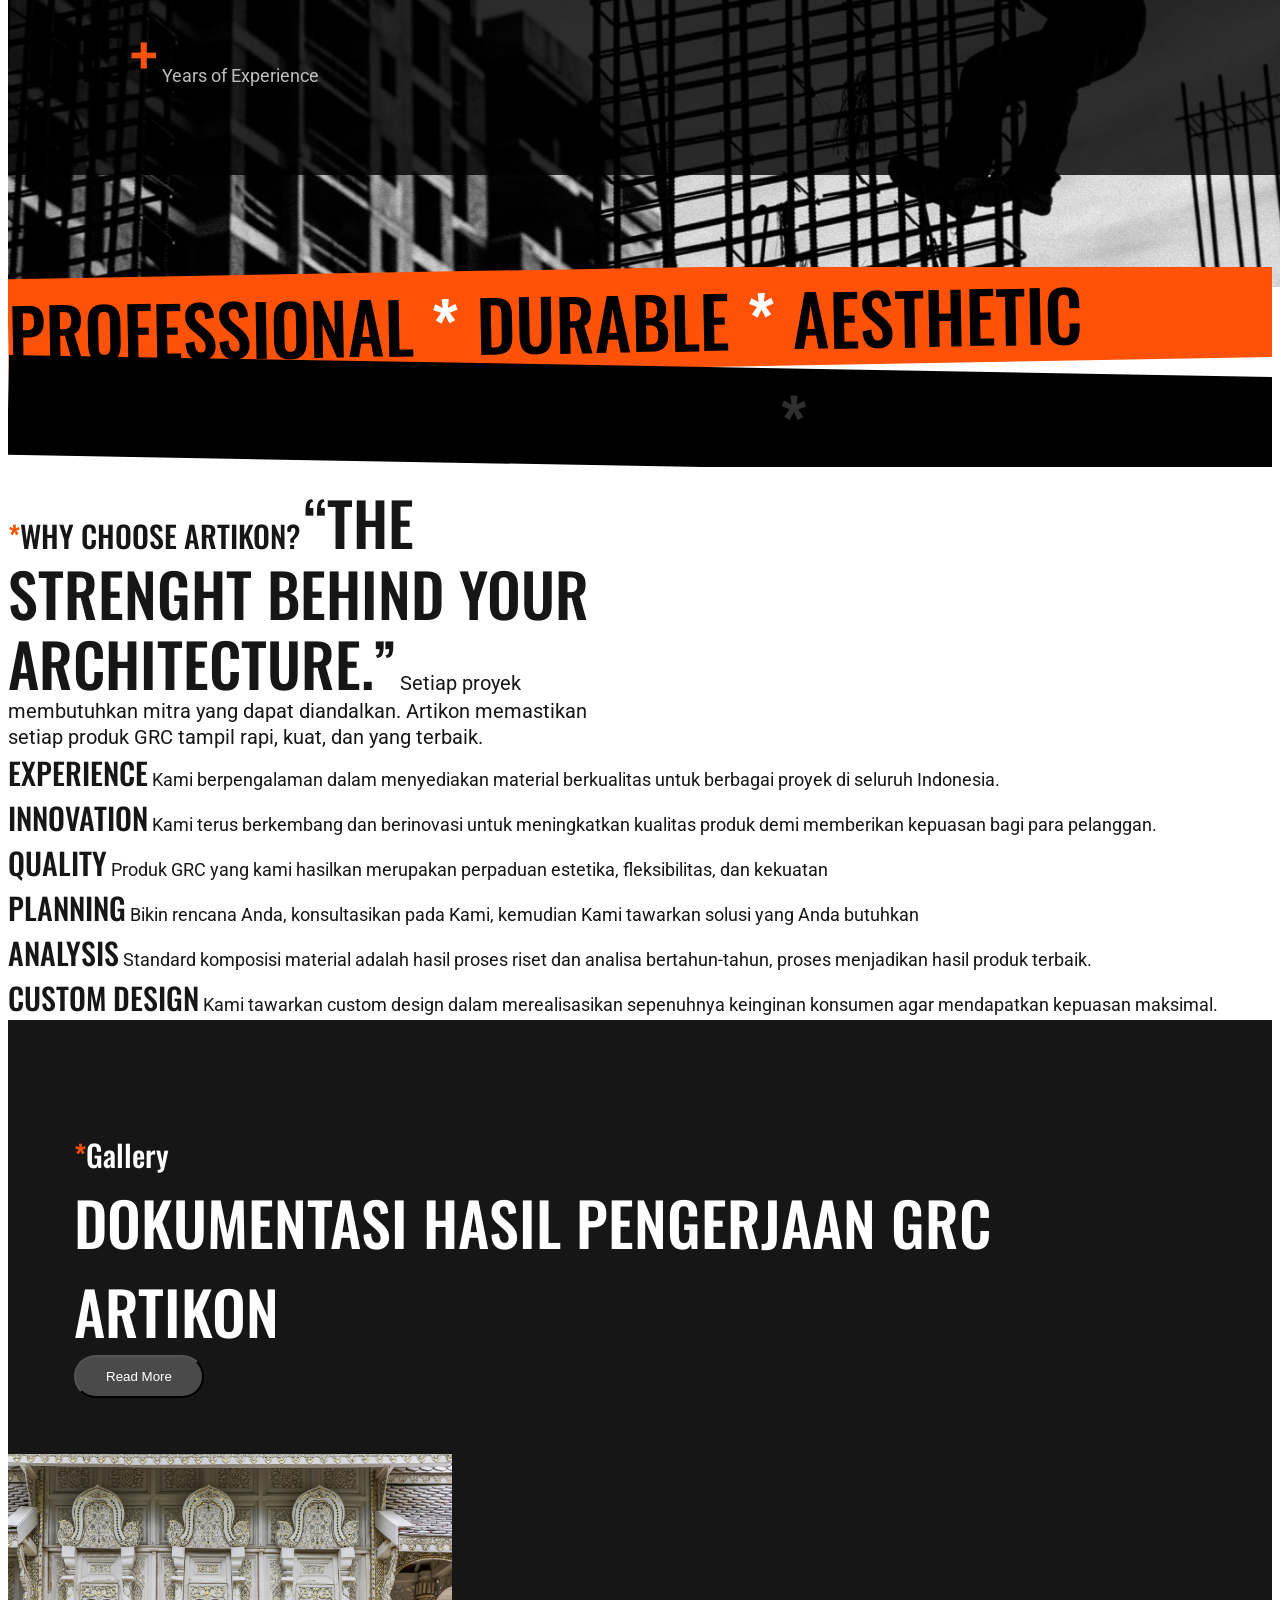
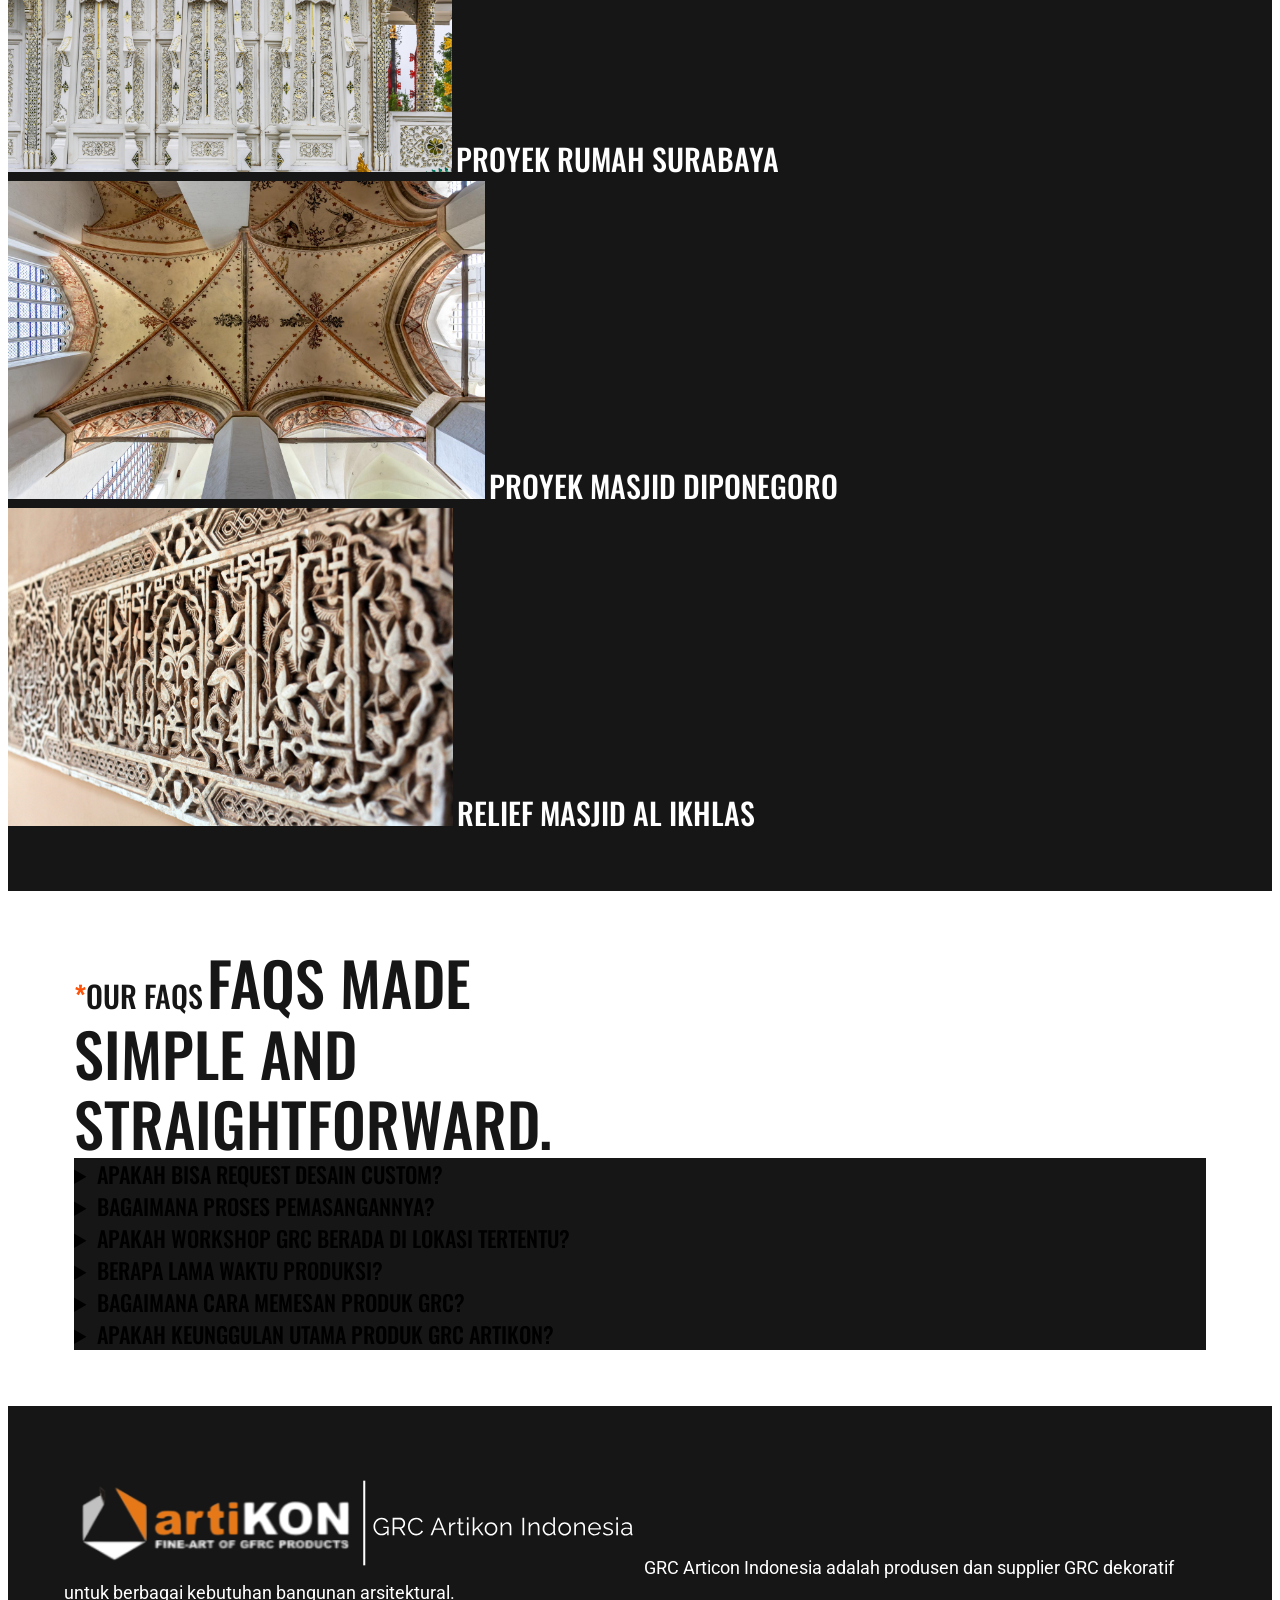
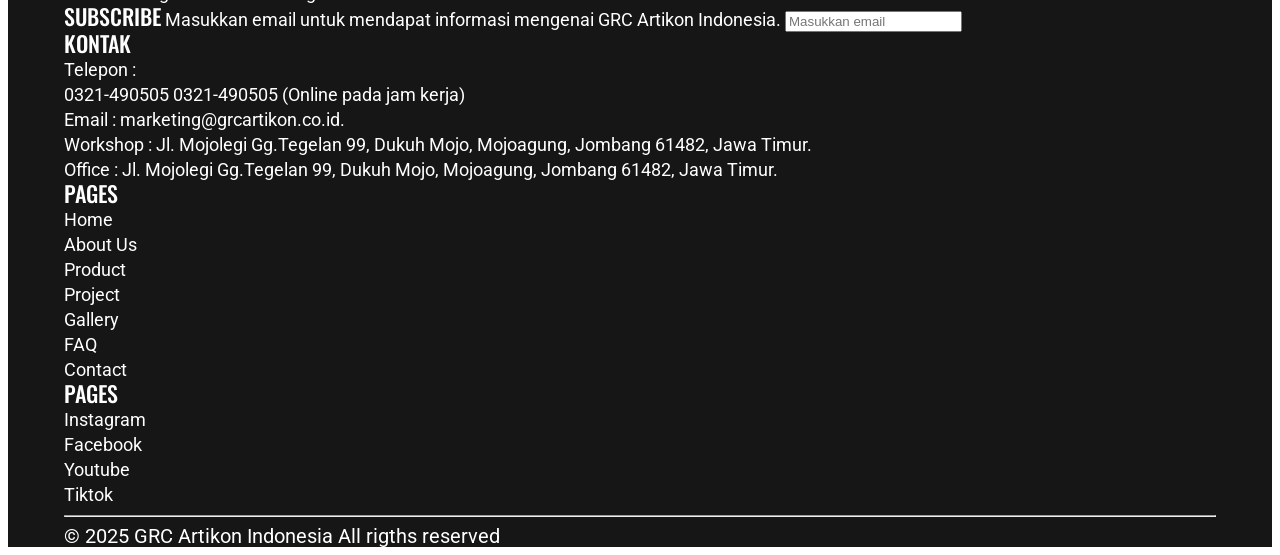
==== commit 49856f58: "Signed-off-by: mhmfarhan <frhn.sidoarjo@gmail.com>" ====
--- a/index.html
+++ b/index.html
@@ -19,6 +19,10 @@
   <!-- gsap -->
   <script src="https://cdnjs.cloudflare.com/ajax/libs/gsap/3.12.2/gsap.min.js"></script>
   <script src="https://cdnjs.cloudflare.com/ajax/libs/gsap/3.12.2/ScrollTrigger.min.js"></script>
+  <script src="https://cdn.jsdelivr.net/npm/gsap@3.13.0/dist/SplitText.min.js"></script>
+
+  <!-- script -->
+  <script src="script.js" defer></script>
 </head>
 <body>
     <!-- hero -->
@@ -44,10 +48,10 @@
       </div>
   
       <div class="flex flex-col w-full h-full justify-center items-center">
-        <span style="font-size: 160px; font-family: 'Oswald'; font-weight: 500; color: white">
+        <span class="split" style="font-size: 160px; font-family: 'Oswald'; font-weight: 500; color: white">
           PROFESSIONAL  
         </span>
-        <span style="font-size: 125px; font-family: 'Oswald'; font-weight: 500; color: transparent; -webkit-text-stroke: 2px white;">ARCHITECTURE SOLUTIONS</span>
+        <span class="s2 split" style="font-size: 125px; font-family: 'Oswald'; font-weight: 500; color: transparent; -webkit-text-stroke: 2px white;">ARCHITECTURE SOLUTIONS</span>
   
         <div class="flex flex-row items-center justify-between gap-4 mt-8">
           <div class="flex-1">
@@ -77,7 +81,8 @@
             <i class="fa-solid fa-play" style="color: white;"></i>
           </div>
         </div>
-        <img src="./assets/person.svg" alt="" style="max-width: 100%;">
+        <!-- <img src="./assets/person.svg" alt="" style="max-width: 100%; transform: translateY(800px);" class="person"> -->
+        <img src="./assets/building.svg" alt="" style="max-width: 100%; transform: translateY(800px);" class="person">
       </div>
       <!-- double marquee -->
       <div style="position: absolute; bottom: -180px; left: 0px; width: 100%; z-index: 999; overflow: hidden; height: 200px;">
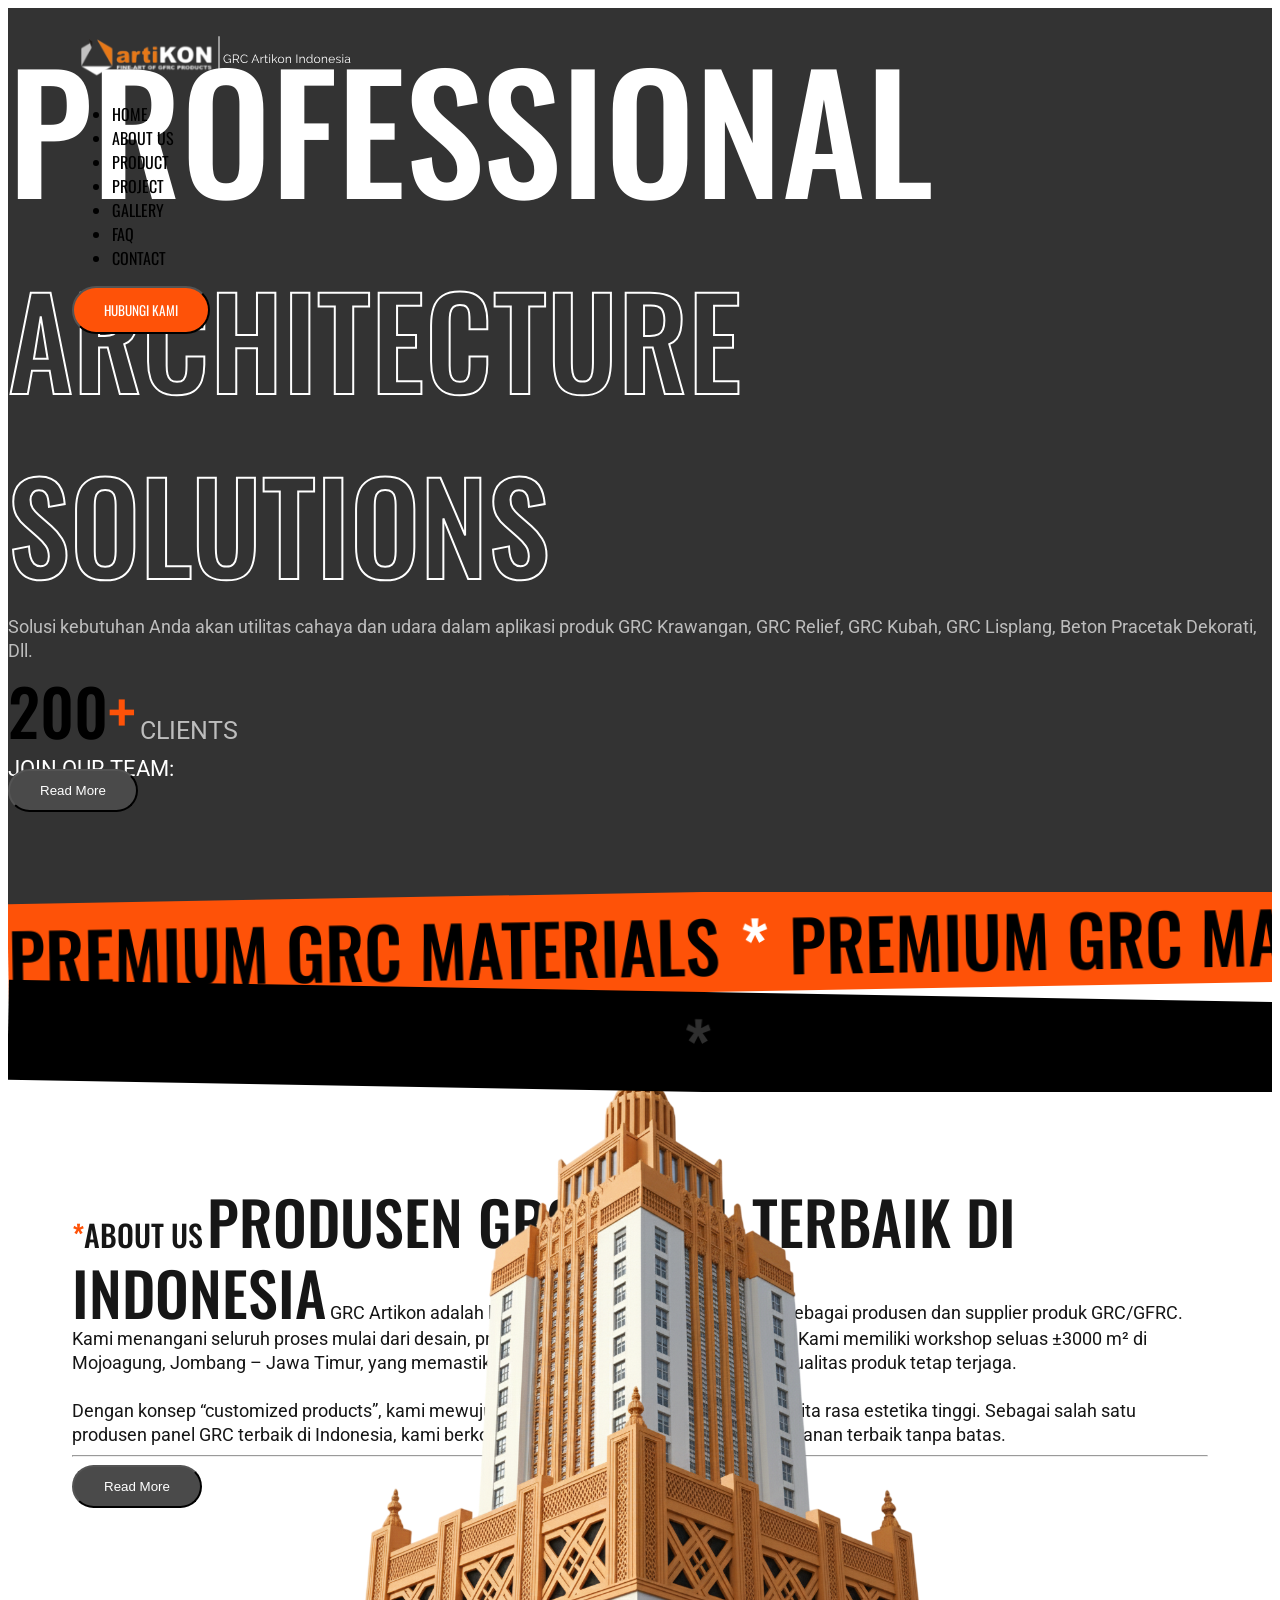
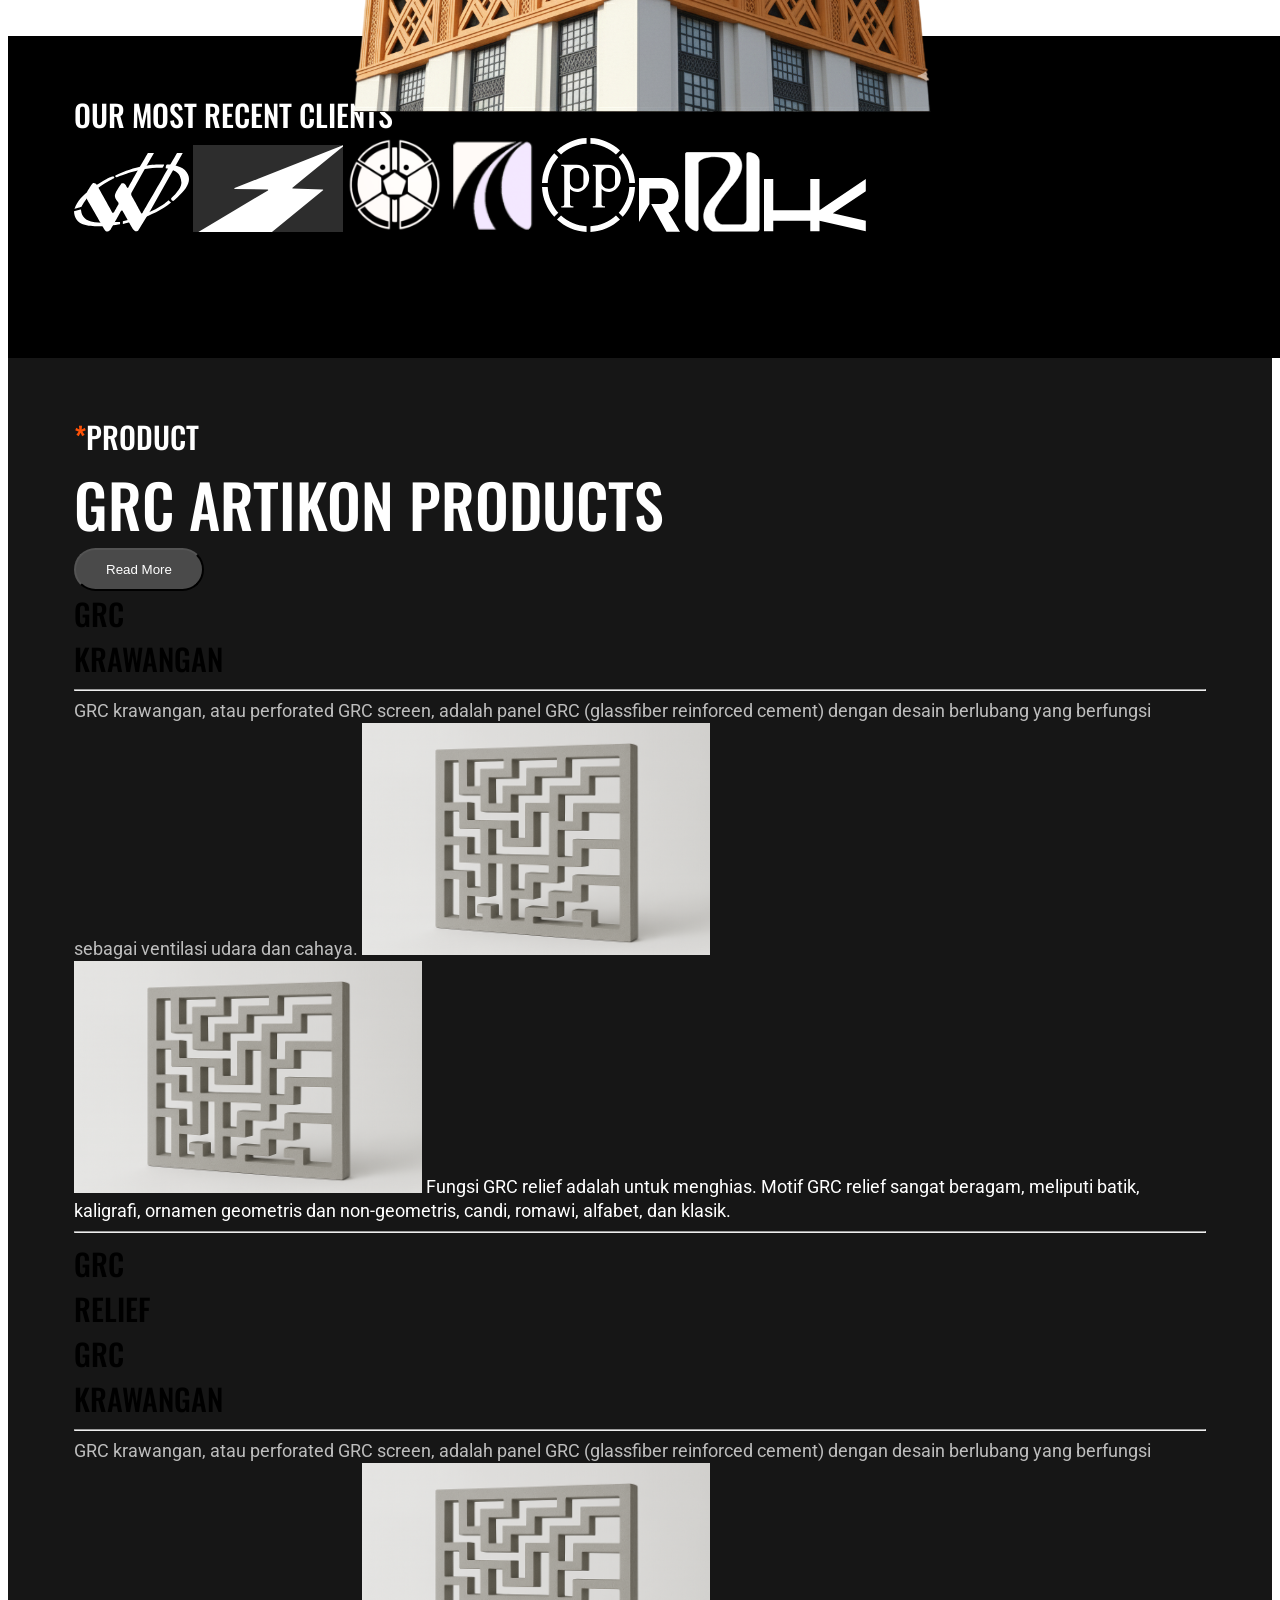
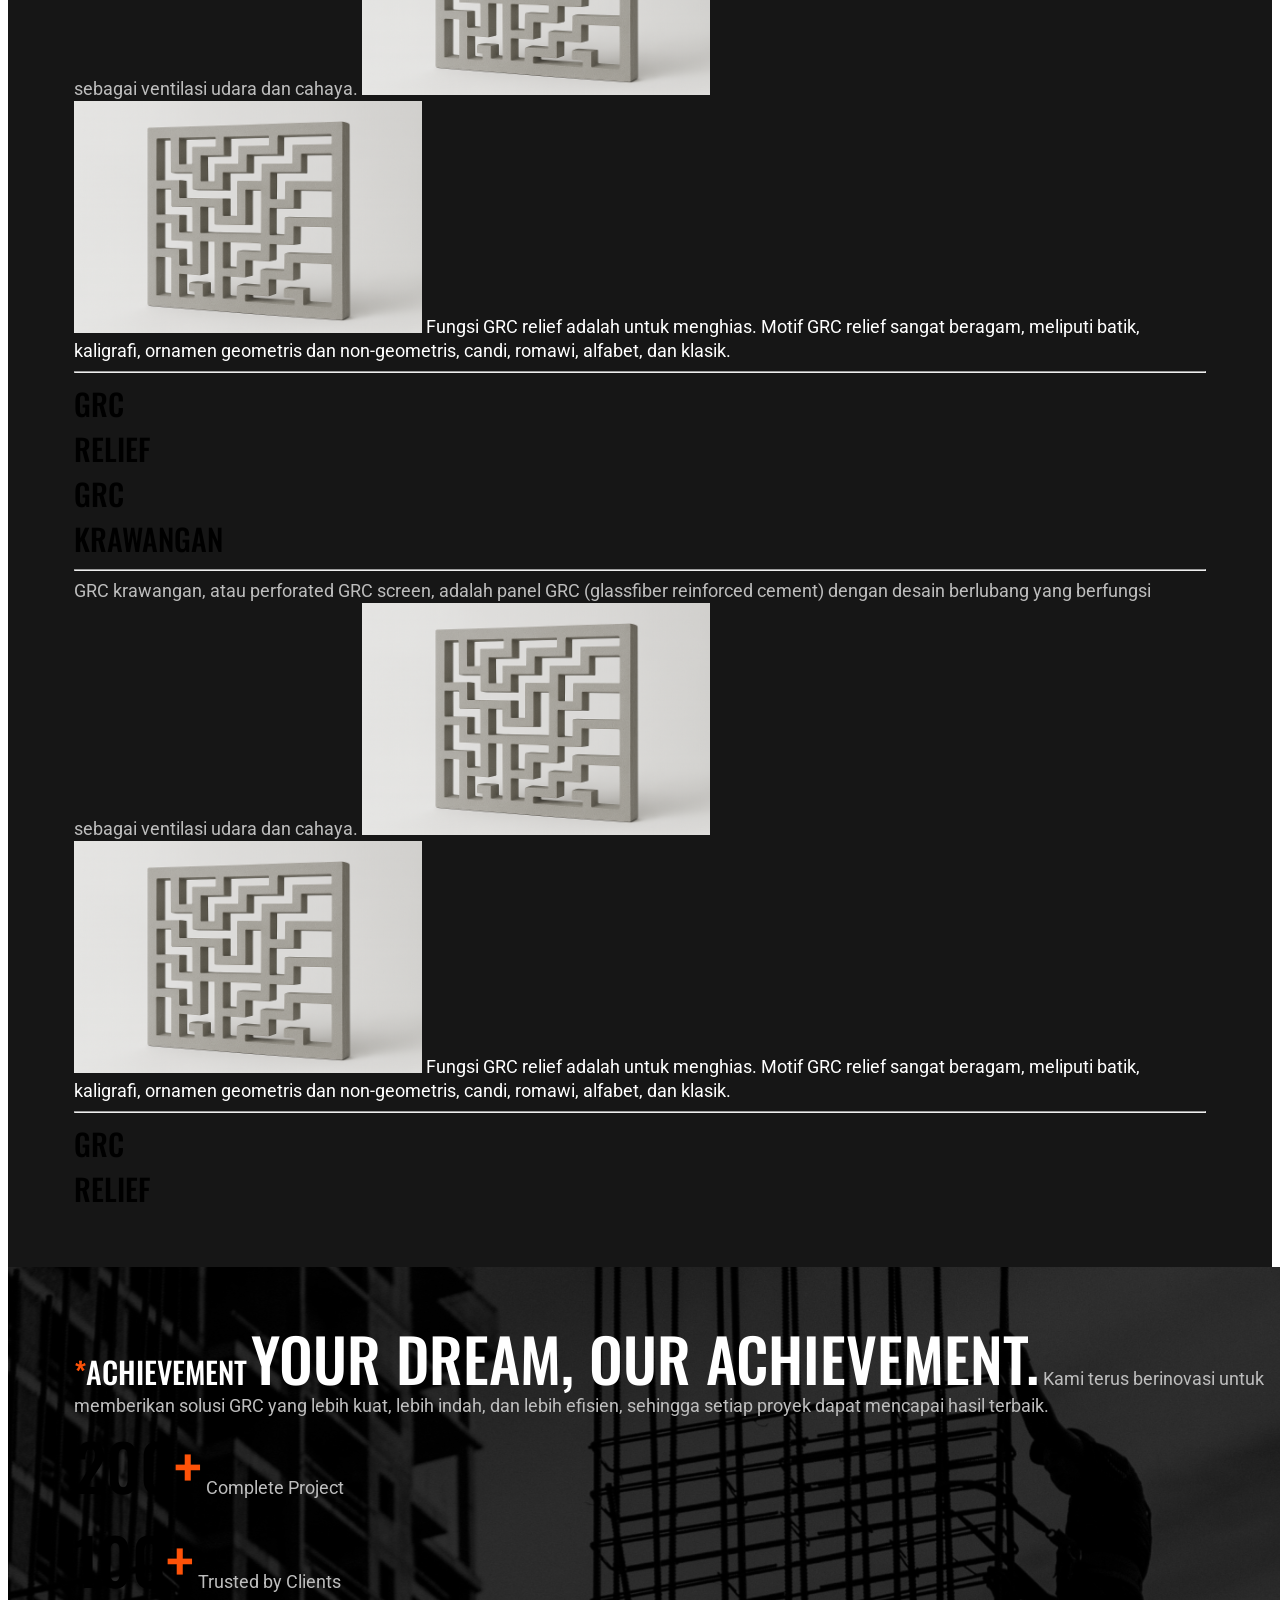
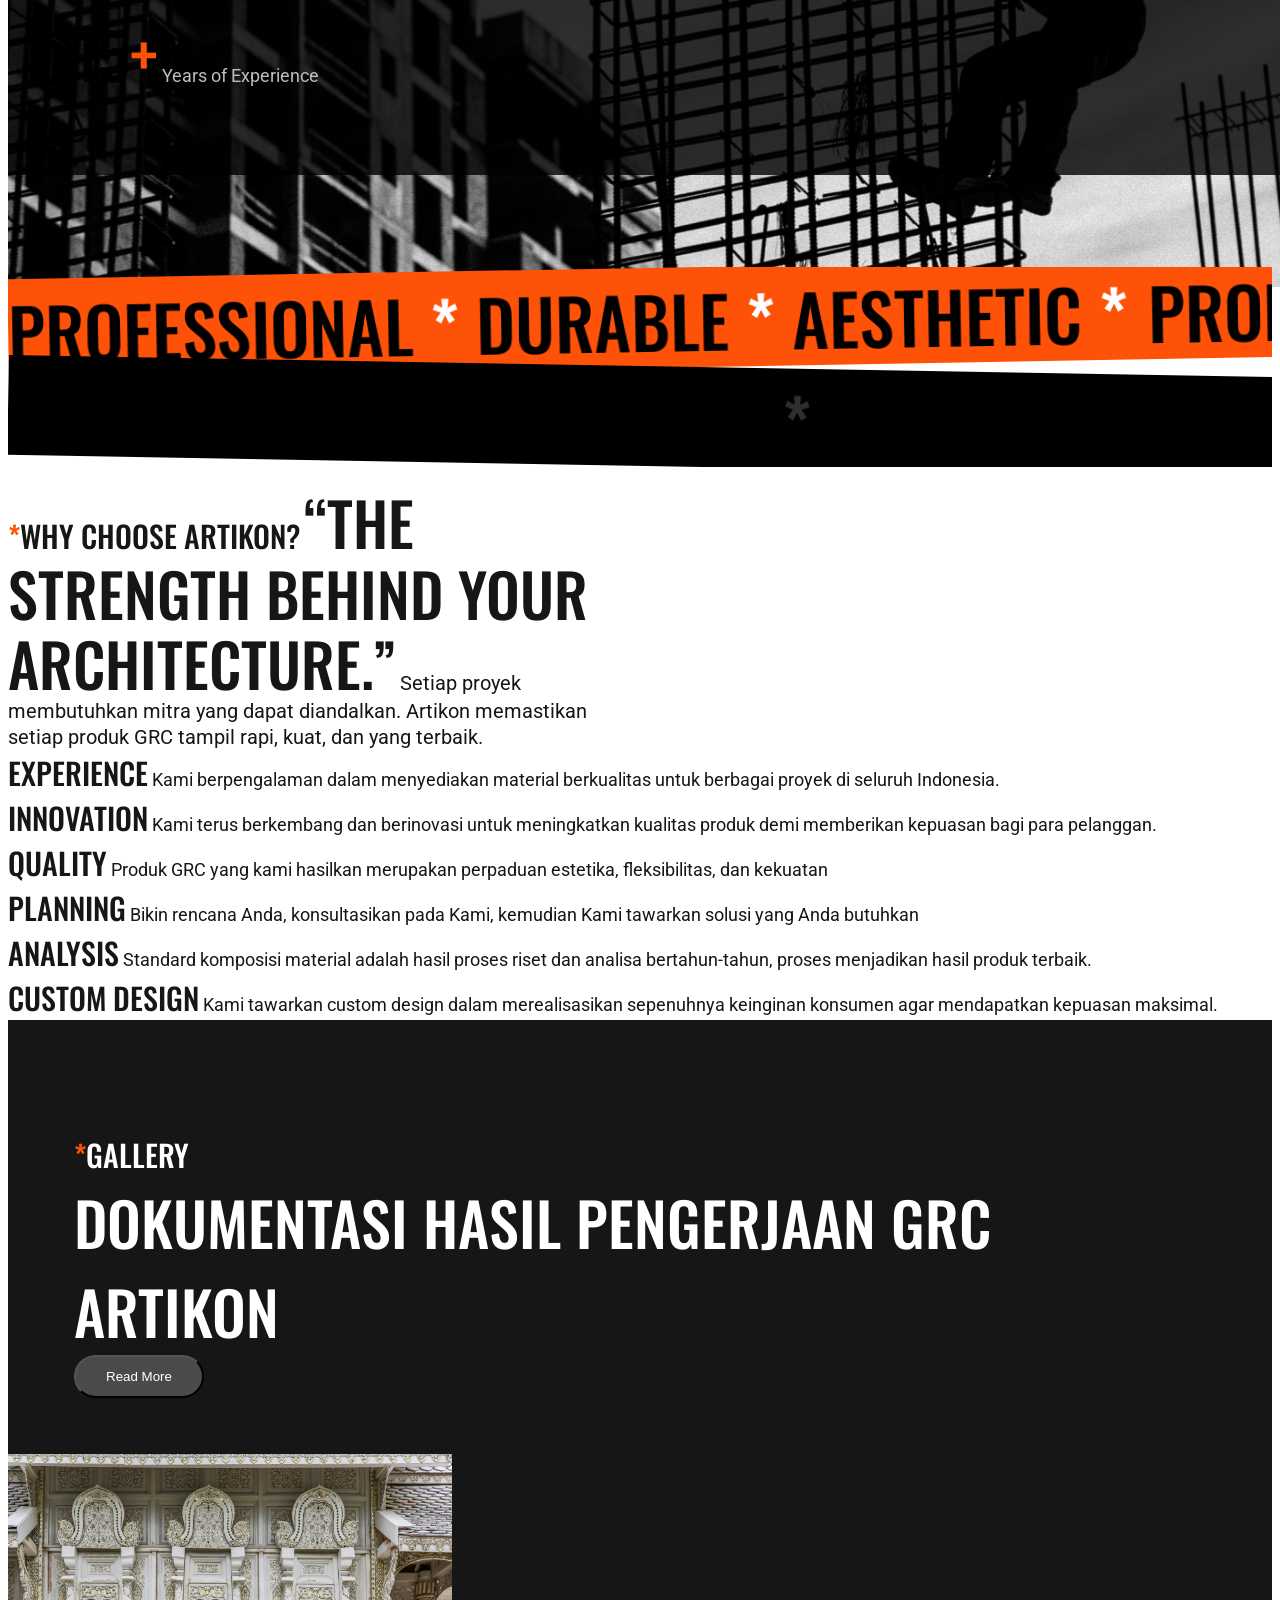
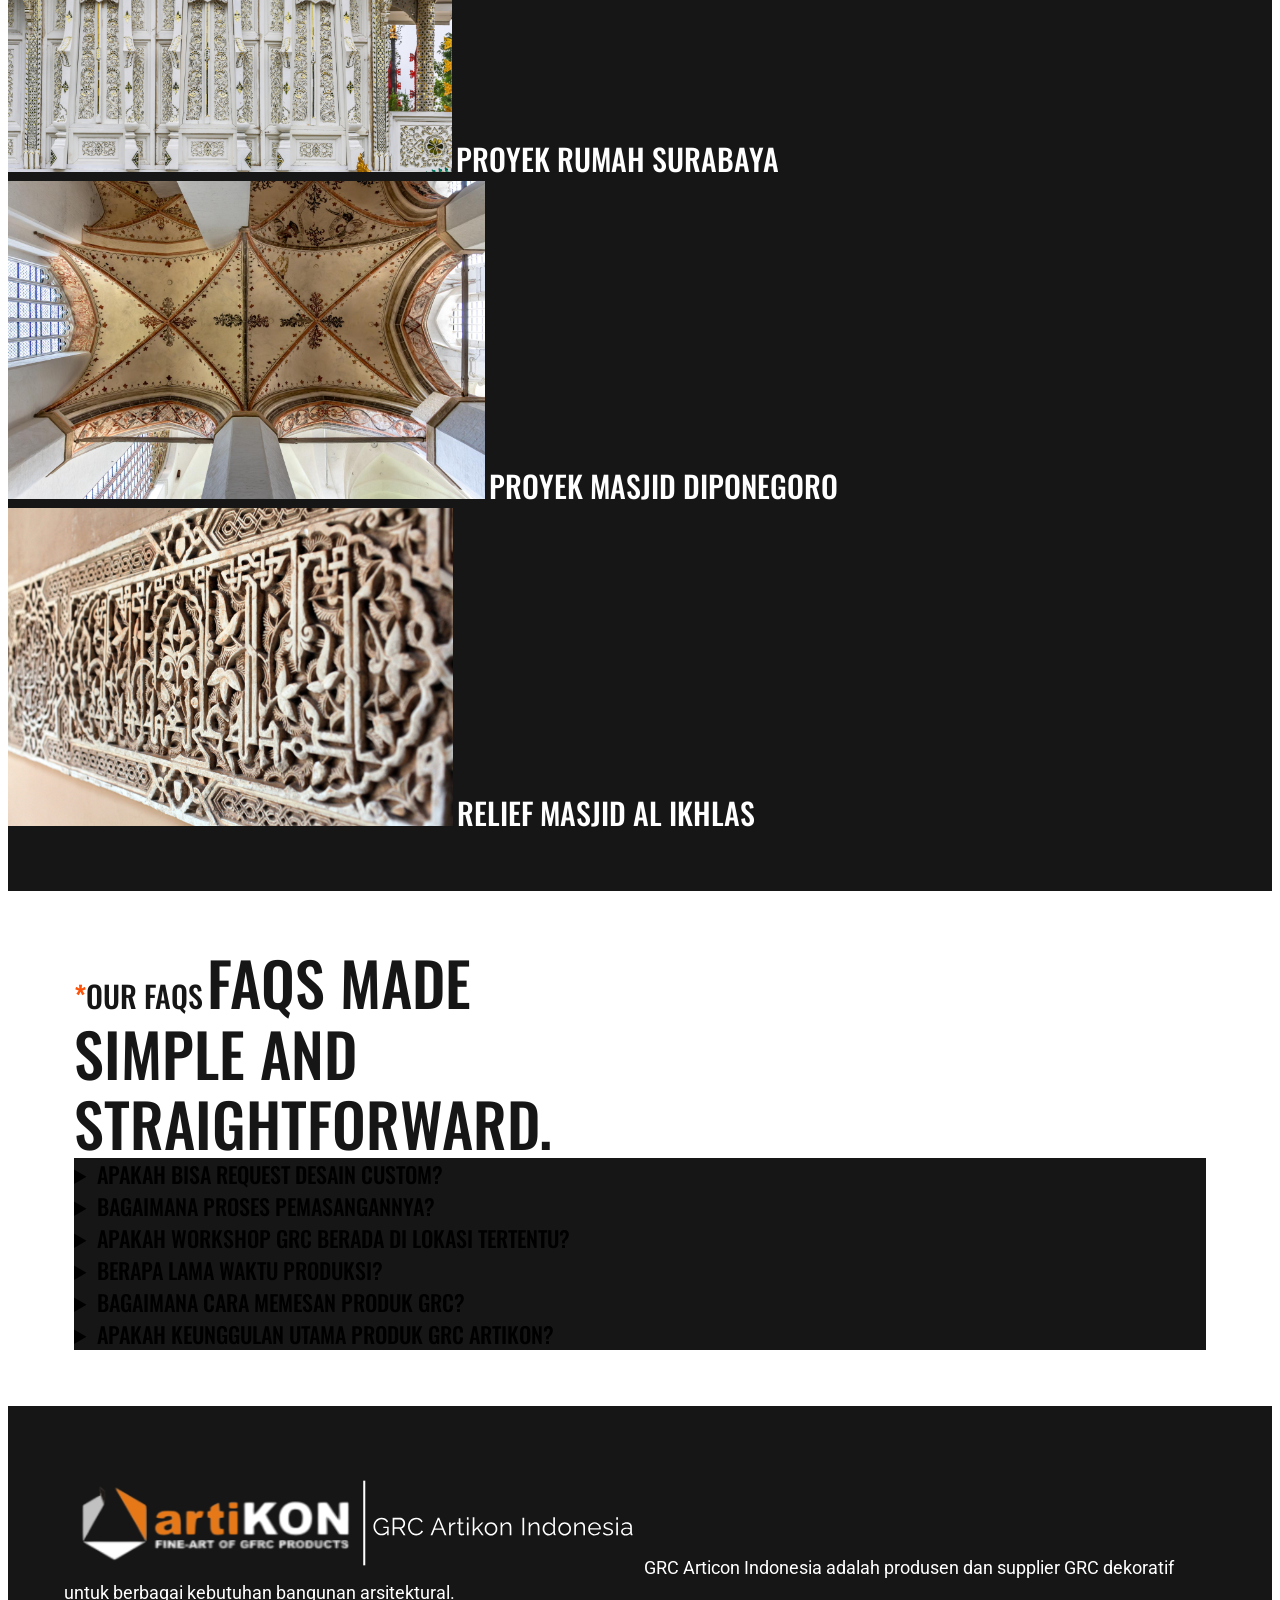
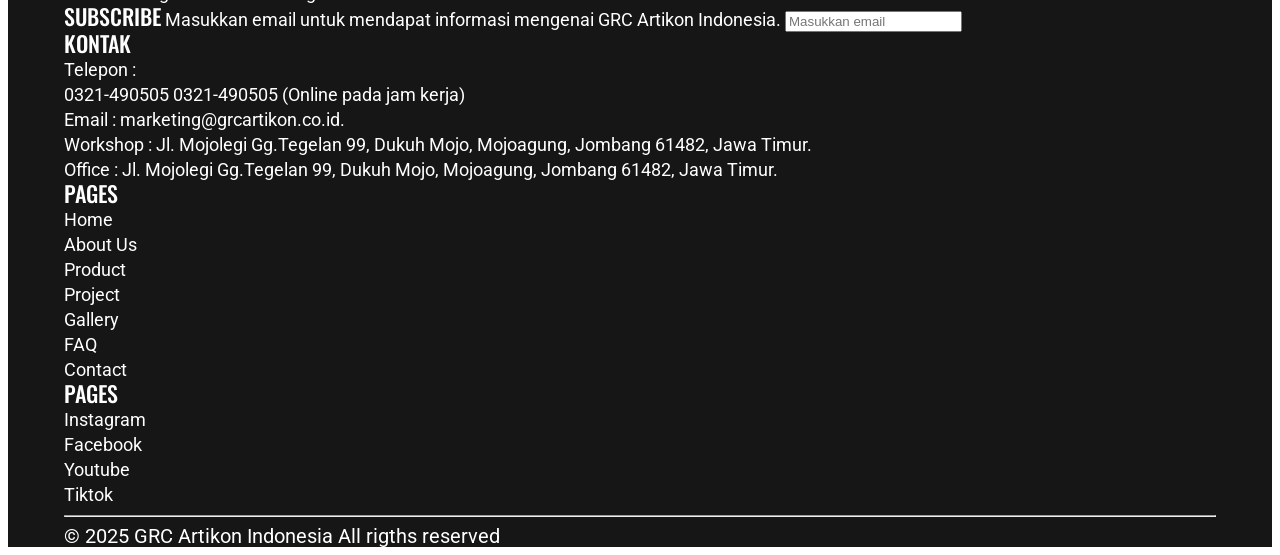
==== commit 0d4595d4: "Signed-off-by: mhmfarhan <frhn.sidoarjo@gmail.com>" ====
--- a/index.html
+++ b/index.html
@@ -53,22 +53,26 @@
         </span>
         <span class="s2 split" style="font-size: 125px; font-family: 'Oswald'; font-weight: 500; color: transparent; -webkit-text-stroke: 2px white;">ARCHITECTURE SOLUTIONS</span>
   
-        <div class="flex flex-row items-center justify-between gap-4 mt-8">
+        <div class="flex flex-row items-center justify-between gap-4 mt-16 px-8">
           <div class="flex-1">
-            <span style="font-family: 'Roboto'; font-weight: 400; color: #BDBDBD; font-size: 18px; line-height: 24px;">Solusi kebutuhan Anda akan utilitas cahaya dan udara dalam aplikasi produk GRC Krawangan, GRC Relief, GRC Kubah, GRC Lisplang, Beton Pracetak Dekorati, Dll.</span>
-          </div>
+            <span style="font-family: 'Roboto'; font-weight: 400; color: #BDBDBD; font-size: 18px; line-height: 24px;">
+              Solusi kebutuhan Anda akan utilitas cahaya dan udara dalam aplikasi produk GRC Krawangan, GRC Relief, GRC Kubah, GRC Lisplang, Beton Pracetak Dekorati, Dll.
+            </span>
+          </div>
+          <div class="flex-1"></div>
           <div class="flex-1 flex flex-row items-center justify-center gap-4 text-white">
+            <div class="flex flex-col border-r border-white pr-4">
+              <span class="text-oswald text-white" style="font-size: 64px; font-weight: 500;">200<span style="color: #FE5208;">+</span></span>
+              <span style="font-family: 'Roboto'; font-weight: 400; color: #BDBDBD; font-size: 25px; line-height: 24px;">CLIENTS</span>
+            </div>
             <div class="flex flex-col">
-              <span>50 +</span>
-              <span>CLIENTS</span>
-            </div>
-            <div class="flex flex-col">
-              <span>JOIN OUR TEAM:</span>
-              <div class="flex -space-x-1 overflow-hidden">
-                <img src="https://images.unsplash.com/photo-1491528323818-fdd1faba62cc?ixlib=rb-1.2.1&ixid=eyJhcHBfaWQiOjEyMDd9&auto=format&fit=facearea&facepad=2&w=256&h=256&q=80" alt="" class="inline-block size-6 rounded-full ring-2 ring-gray-900 outline -outline-offset-1 outline-white/10" />
-                <img src="https://images.unsplash.com/photo-1550525811-e5869dd03032?ixlib=rb-1.2.1&auto=format&fit=facearea&facepad=2&w=256&h=256&q=80" alt="" class="inline-block size-6 rounded-full ring-2 ring-gray-900 outline -outline-offset-1 outline-white/10" />
-                <img src="https://images.unsplash.com/photo-1500648767791-00dcc994a43e?ixlib=rb-1.2.1&ixid=eyJhcHBfaWQiOjEyMDd9&auto=format&fit=facearea&facepad=2.25&w=256&h=256&q=80" alt="" class="inline-block size-6 rounded-full ring-2 ring-gray-900 outline -outline-offset-1 outline-white/10" />
-                <img src="https://images.unsplash.com/photo-1472099645785-5658abf4ff4e?ixlib=rb-1.2.1&ixid=eyJhcHBfaWQiOjEyMDd9&auto=format&fit=facearea&facepad=2&w=256&h=256&q=80" alt="" class="inline-block size-6 rounded-full ring-2 ring-gray-900 outline -outline-offset-1 outline-white/10" />
+              <span style="font-family: 'Roboto'; font-weight: 400; color: #FFFFFF; font-size: 22px; line-height: 24px;">JOIN OUR TEAM:</span>
+              <div class="flex -space-x-2 overflow-hidden">
+                <img src="https://images.unsplash.com/photo-1491528323818-fdd1faba62cc?ixlib=rb-1.2.1&ixid=eyJhcHBfaWQiOjEyMDd9&auto=format&fit=facearea&facepad=2&w=256&h=256&q=80" alt="" class="inline-block size-10 rounded-full ring-2 ring-gray-900 outline -outline-offset-1 outline-white/10" />
+                <img src="https://images.unsplash.com/photo-1550525811-e5869dd03032?ixlib=rb-1.2.1&auto=format&fit=facearea&facepad=2&w=256&h=256&q=80" alt="" class="inline-block size-10 rounded-full ring-2 ring-gray-900 outline -outline-offset-1 outline-white/10" />
+                <img src="https://images.unsplash.com/photo-1500648767791-00dcc994a43e?ixlib=rb-1.2.1&ixid=eyJhcHBfaWQiOjEyMDd9&auto=format&fit=facearea&facepad=2.25&w=256&h=256&q=80" alt="" class="inline-block size-10 rounded-full ring-2 ring-gray-900 outline -outline-offset-1 outline-white/10" />
+                <img src="https://images.unsplash.com/photo-1472099645785-5658abf4ff4e?ixlib=rb-1.2.1&ixid=eyJhcHBfaWQiOjEyMDd9&auto=format&fit=facearea&facepad=2&w=256&h=256&q=80" alt="" class="inline-block size-10 rounded-full ring-2 ring-gray-900 outline -outline-offset-1 outline-white/10" />
+                <img src="https://images.unsplash.com/photo-1472099645785-5658abf4ff4e?ixlib=rb-1.2.1&ixid=eyJhcHBfaWQiOjEyMDd9&auto=format&fit=facearea&facepad=2&w=256&h=256&q=80" alt="" class="inline-block size-10 rounded-full ring-2 ring-gray-900 outline -outline-offset-1 outline-white/10" />
               </div>
             </div>
           </div>
@@ -85,12 +89,26 @@
         <img src="./assets/building.svg" alt="" style="max-width: 100%; transform: translateY(800px);" class="person">
       </div>
       <!-- double marquee -->
-      <div style="position: absolute; bottom: -180px; left: 0px; width: 100%; z-index: 999; overflow: hidden; height: 200px;">
+      <div style="position: absolute; bottom: -180px; left: 0px; width: 100%; z-index: 999; overflow: hidden; height: 200px; white-space: nowrap;">
         <div class="py-3 marquee-one flex items-center">
-          <span class="text-oswald" style="font-size: 70px; font-weight: 500;">PREMIUM GRC MATERIALS <span style="color: #FFFFFF">*</span> PREMIUM GRC MATERIALS</span>
+          <div class="stb_line_single" id="track">
+            <div class="stb-item text-oswald" style="font-size: 70px; font-weight: 500;">PREMIUM GRC MATERIALS</div>
+            <div class="stb-item text-oswald" style="font-size: 70px; font-weight: 500;color: #FFFFFF;">*</div>
+            <div class="stb-item text-oswald" style="font-size: 70px; font-weight: 500;">PREMIUM GRC MATERIALS</div>
+            <div class="stb-item text-oswald" style="font-size: 70px; font-weight: 500;color: #FFFFFF;">*</div>
+            <div class="stb-item text-oswald" style="font-size: 70px; font-weight: 500;">PREMIUM GRC MATERIALS</div>
+            <div class="stb-item text-oswald" style="font-size: 70px; font-weight: 500;color: #FFFFFF;">*</div>
+          </div>
         </div>
         <div class="py-3 marquee-two text-white flex items-center">
-          <span class="text-oswald" style="font-size: 70px; font-weight: 500;">STRUCTURAL STRENGHT <span style="color: #2F2F2F">*</span> STRUCTURAL STRENGHT</span>
+          <div class="stb_line_single" id="track2">
+            <div class="stb-item text-oswald" style="font-size: 70px; font-weight: 500;">STRUCTURAL STRENGTH</div>
+            <div class="stb-item text-oswald" style="font-size: 70px; font-weight: 500;color: #2F2F2F">*</div>
+            <div class="stb-item text-oswald" style="font-size: 70px; font-weight: 500;">STRUCTURAL STRENGTH</div>
+            <div class="stb-item text-oswald" style="font-size: 70px; font-weight: 500;color: #2F2F2F">*</div>
+            <div class="stb-item text-oswald" style="font-size: 70px; font-weight: 500;">STRUCTURAL STRENGTH</div>
+            <div class="stb-item text-oswald" style="font-size: 70px; font-weight: 500;color: #2F2F2F">*</div>
+          </div>
         </div>
       </div>
     </div>
@@ -139,7 +157,7 @@
             OUR MOST RECENT CLIENTS
           </span>
         </div>
-        <div class="basis-10/12 flex flex-row items-center justify-between h-full gap-4">
+        <div class="basis-10/12 flex flex-row items-center justify-between h-full gap-4" style="white-space: nowrap; overflow: hidden">
           <img src="./assets/client/logo1.svg" alt="">
           <img src="./assets/client/logo2.svg" alt="">
           <img src="./assets/client/logo3.svg" alt="">
@@ -156,7 +174,7 @@
     <div style="background-color: #161616; padding: 3.5rem 4.125rem;">
       <div class="flex flex-row gap-4 mb-8">
         <div class="basis-4/12">
-          <span style="font-family: 'Oswald'; font-weight: 500; font-size: 30px; color: #FFFFFF;"><span style="color: #FE5208">*</span>ABOUT US</span>
+          <span style="font-family: 'Oswald'; font-weight: 500; font-size: 30px; color: #FFFFFF;"><span style="color: #FE5208">*</span>PRODUCT</span>
         </div>
         <div class="basis-4/12">
           <span style="font-family: 'Oswald'; font-weight: 500; font-size: 60px; color: #FFFFFF;">GRC ARTIKON PRODUCTS</span>
@@ -293,18 +311,44 @@
     </div>
     <!-- double marquee -->
     <div style="position: relative; width: 100%; height: 200px;">
-      <div style="position: absolute; top: -20px; left: 0px; width: 100%; z-index: 999; overflow: hidden; height: 200px;">
+      <div style="position: absolute; top: -20px; left: 0px; width: 100%; z-index: 999; overflow: hidden; height: 200px; white-space: nowrap;">
         <div class="py-3 marquee-one flex items-center">
-          <span class="text-oswald" style="font-size: 70px; font-weight: 500;">
-            PROFESSIONAL
-            <span style="color: #FFFFFF">*</span>
-            DURABLE
-            <span style="color: #FFFFFF">*</span>
-            AESTHETIC
-          </span>
+          <div class="stb_line_single" id="track3">
+            <div class="stb-item text-oswald" style="font-size: 70px; font-weight: 500;">
+              PROFESSIONAL
+              <span style="color: #FFFFFF;">*</span>
+              DURABLE
+              <span style="color: #FFFFFF;">*</span>
+              AESTHETIC
+              <span style="color: #FFFFFF;">*</span>
+            </div>
+            <div class="stb-item text-oswald" style="font-size: 70px; font-weight: 500;">
+              PROFESSIONAL
+              <span style="color: #FFFFFF;">*</span>
+              DURABLE
+              <span style="color: #FFFFFF;">*</span>
+              AESTHETIC
+              <span style="color: #FFFFFF;">*</span>
+            </div>
+            <div class="stb-item text-oswald" style="font-size: 70px; font-weight: 500;">
+              PROFESSIONAL
+              <span style="color: #FFFFFF;">*</span>
+              DURABLE
+              <span style="color: #FFFFFF;">*</span>
+              AESTHETIC
+              <span style="color: #FFFFFF;">*</span>
+            </div>
+          </div>
         </div>
         <div class="py-3 marquee-two text-white flex items-center">
-          <span class="text-oswald" style="font-size: 70px; font-weight: 500;">GRC MADE FOR EXCELLENCE <span style="color: #2F2F2F">*</span></span>
+          <div class="stb_line_single" id="track4">
+            <div class="stb-item text-oswald" style="font-size: 70px; font-weight: 500;">GRC MADE FOR EXCELLENCE</div>
+            <div class="stb-item text-oswald" style="font-size: 70px; font-weight: 500;color: #2F2F2F">*</div>
+            <div class="stb-item text-oswald" style="font-size: 70px; font-weight: 500;">GRC MADE FOR EXCELLENCE</div>
+            <div class="stb-item text-oswald" style="font-size: 70px; font-weight: 500;color: #2F2F2F">*</div>
+            <div class="stb-item text-oswald" style="font-size: 70px; font-weight: 500;">GRC MADE FOR EXCELLENCE</div>
+            <div class="stb-item text-oswald" style="font-size: 70px; font-weight: 500;color: #2F2F2F">*</div>
+          </div>
         </div>
       </div>
     </div>
@@ -313,7 +357,7 @@
     <div class="flex flex-col items-center gap-4 my-8">
       <div class="mx-auto flex flex-col items-center gap-4" style="width: 50%;">
         <span style="font-family: 'Oswald'; font-weight: 500; font-size: 30px; color: #161616;"><span style="color: #FE5208">*</span>WHY CHOOSE ARTIKON?</span>
-        <span style="font-family: 'Oswald'; font-weight: 500; font-size: 60px; line-height: 70px; color: #161616; text-align: center;">“THE STRENGHT BEHIND YOUR ARCHITECTURE.”</span>
+        <span style="font-family: 'Oswald'; font-weight: 500; font-size: 60px; line-height: 70px; color: #161616; text-align: center;">“THE STRENGTH BEHIND YOUR ARCHITECTURE.”</span>
         <span style="font-family: 'Roboto'; font-weight: 400; font-size: 20px; line-height: 26px; color: #161616; text-align: center">
           Setiap proyek membutuhkan mitra yang dapat diandalkan. Artikon memastikan setiap produk GRC tampil rapi, kuat, dan yang terbaik.
         </span>
@@ -410,7 +454,7 @@
     <div style="background-color: #161616; padding: 3.5rem 0;">
       <div class="flex flex-row gap-4" style="padding: 3.5rem 4.125rem;">
         <div class="basis-3/12">
-          <span style="font-family: 'Oswald'; font-weight: 500; font-size: 30px; color: #FFFFFF;"><span style="color: #FE5208">*</span>Gallery</span>
+          <span style="font-family: 'Oswald'; font-weight: 500; font-size: 30px; color: #FFFFFF;"><span style="color: #FE5208">*</span>GALLERY</span>
         </div>
         <div class="basis-6/12">
           <span style="font-family: 'Oswald'; font-weight: 500; font-size: 60px; color: #FFFFFF;">DOKUMENTASI HASIL PENGERJAAN GRC ARTIKON</span>
--- a/style.css
+++ b/style.css
@@ -127,4 +127,17 @@
 
 details[open] summary div {
   background-color: #161616;
+}
+
+.stb_line_single {
+  position: relative;
+  white-space: nowrap;
+  padding: 0;
+  will-change: transform;
+}
+.stb-item {
+  padding: 0;
+  font-size: 6.4rem;
+  display: inline-block;
+  margin-right: 1rem;
 }
